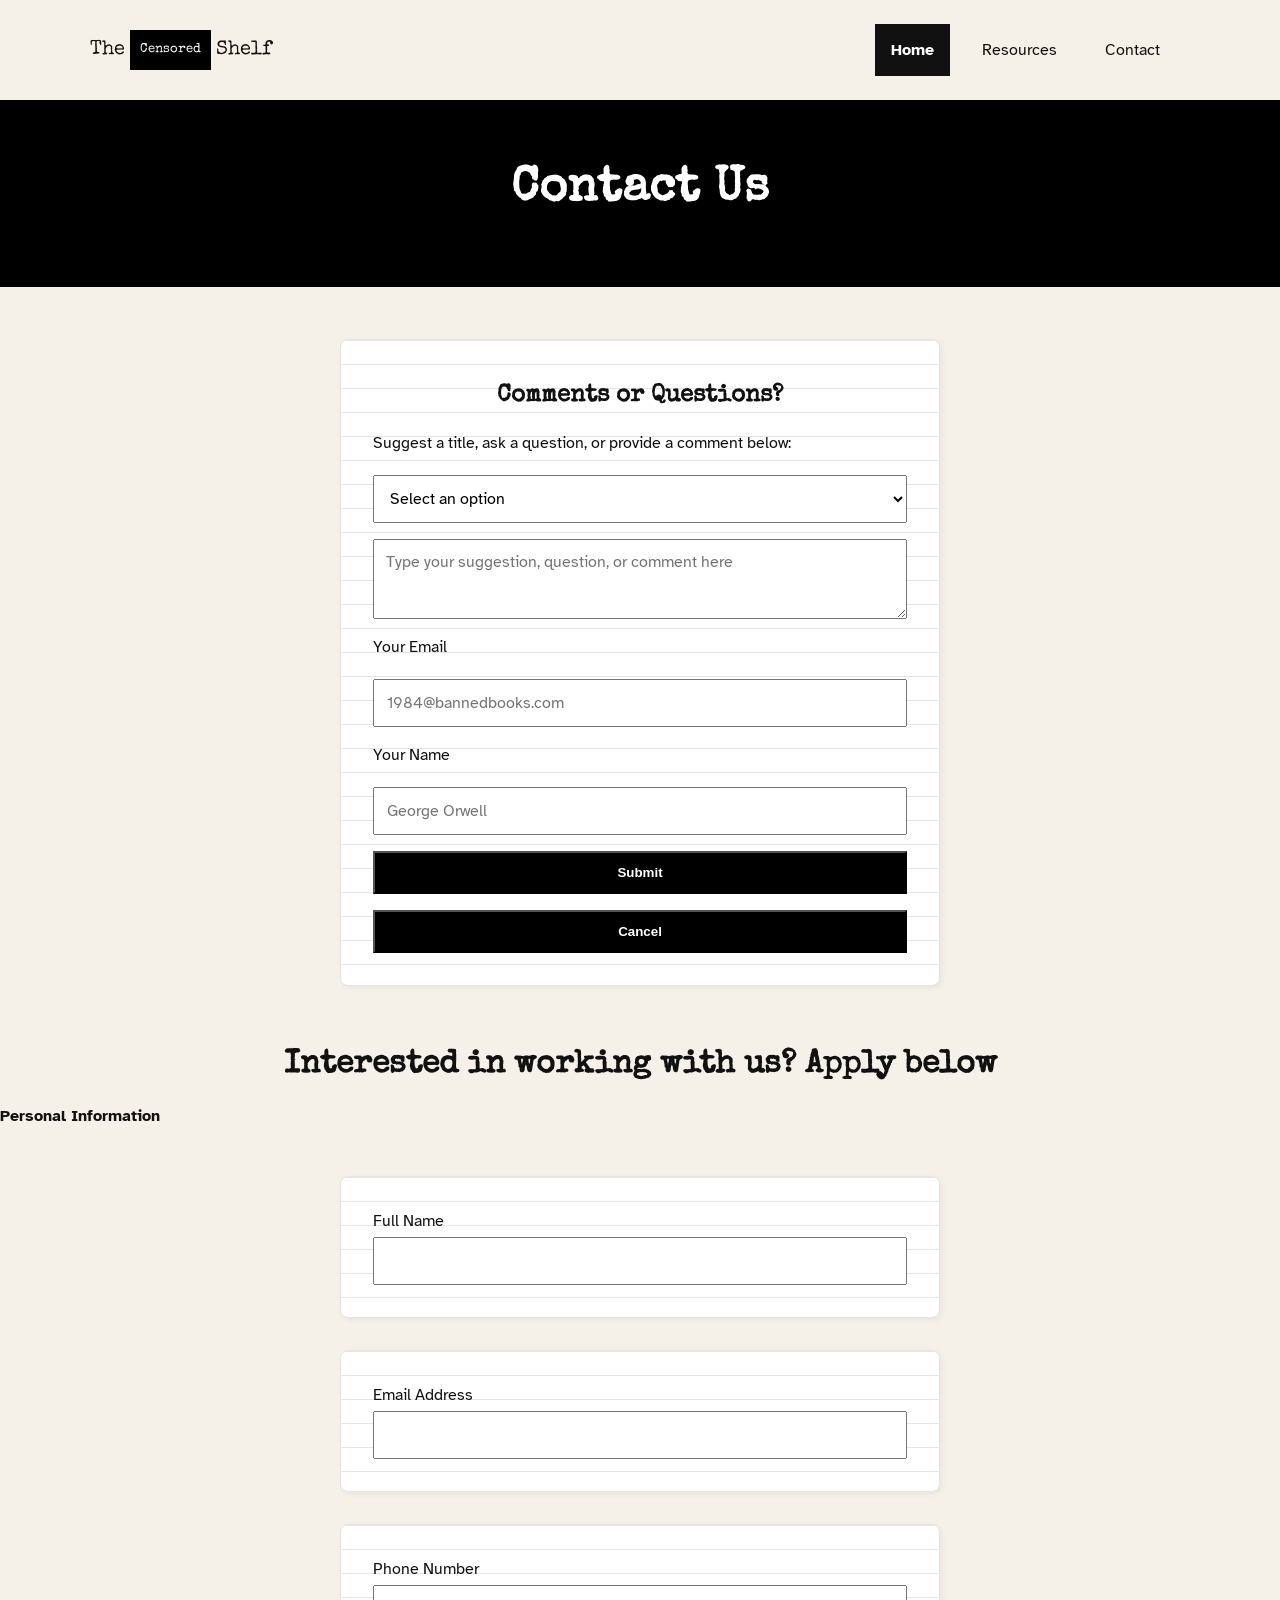
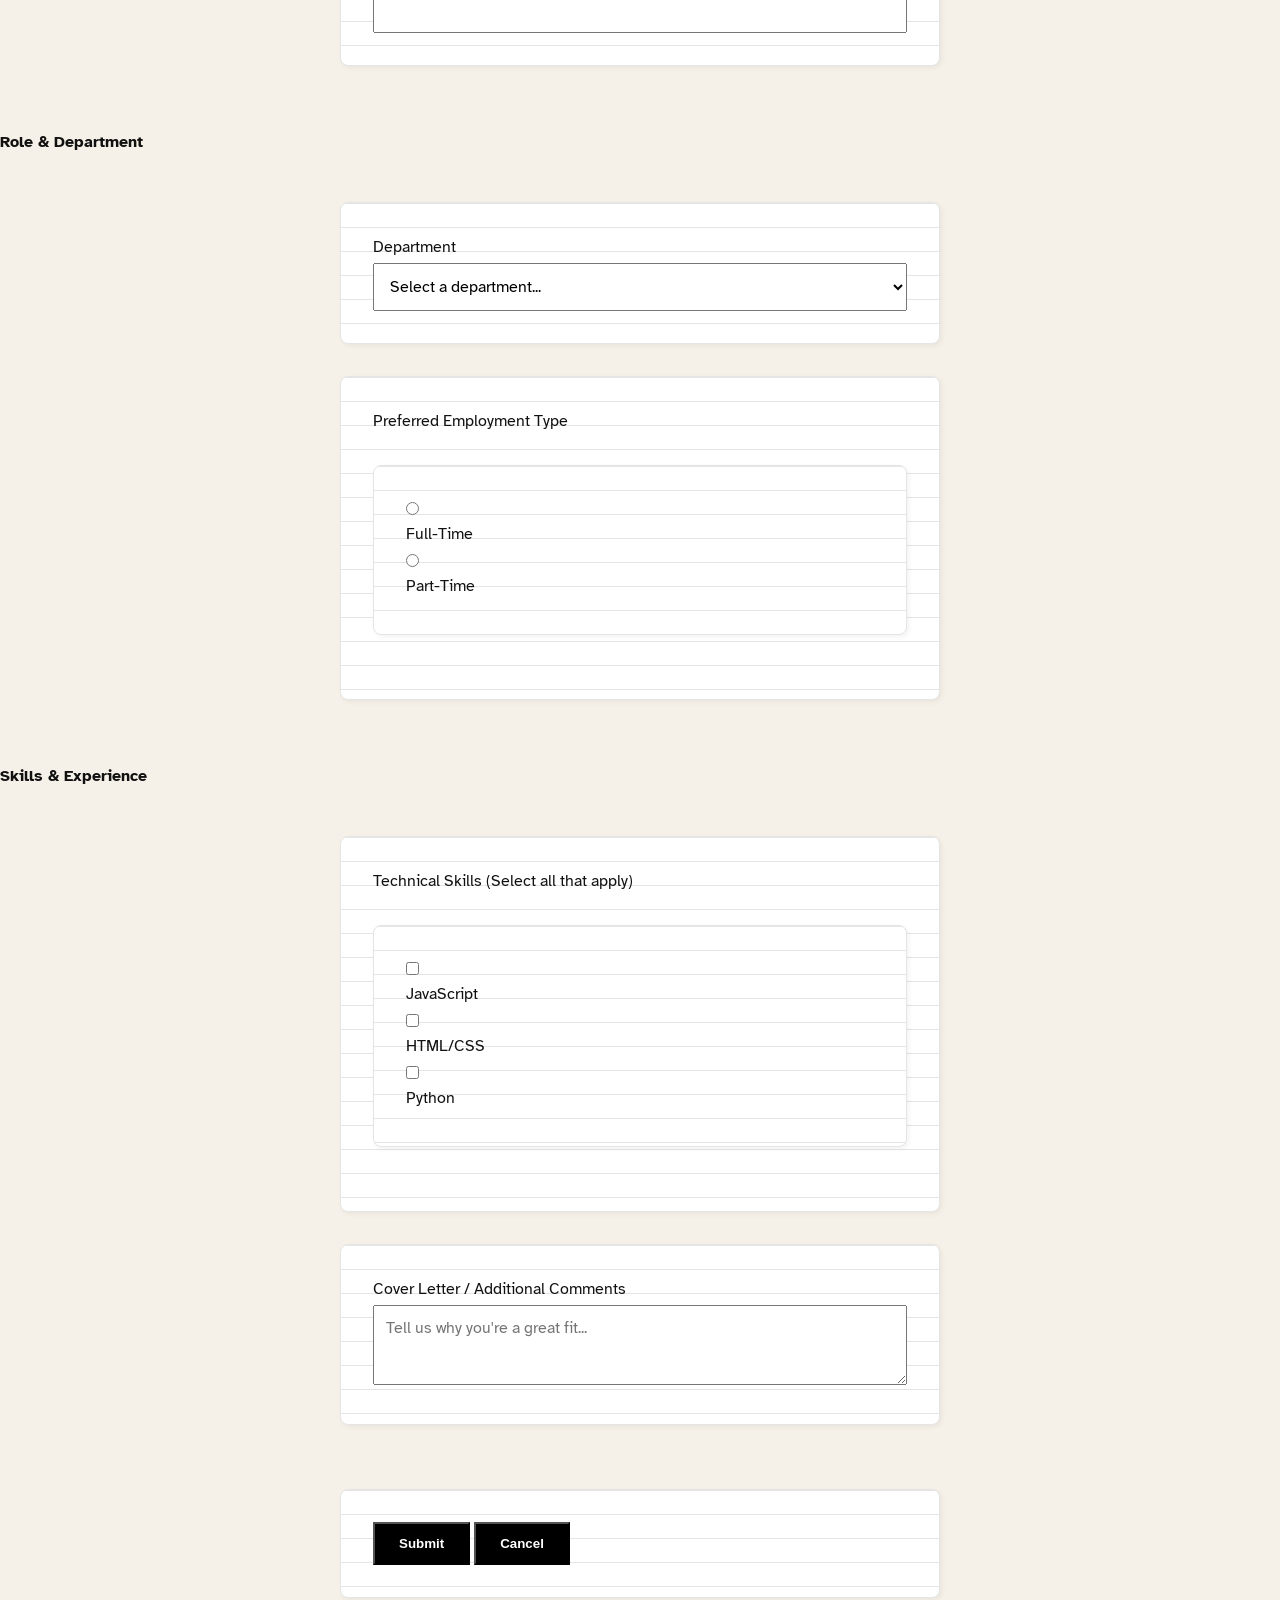
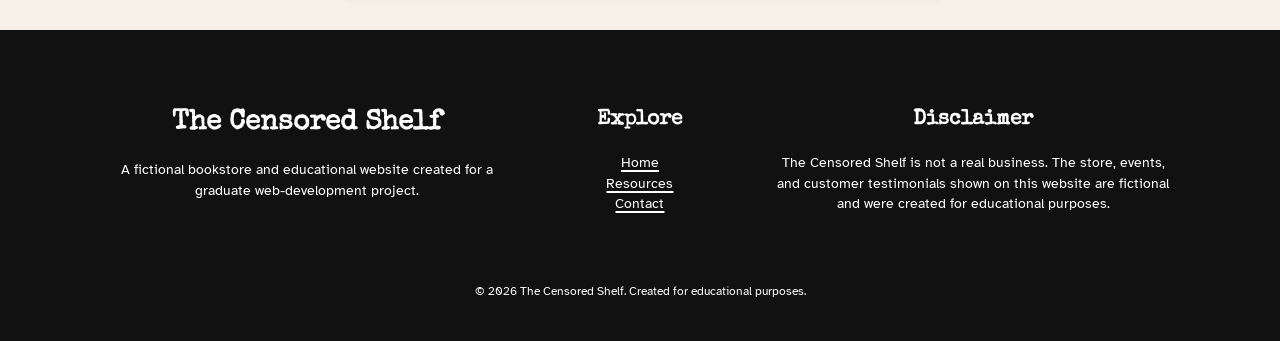
==== contact.html @ c82b88d5 "Wrapped each section in <section> tag, updated "item featured" to "item-featured", updated css to re" ====
<!DOCTYPE html>
<html lang="en">

<head>
    <meta charset="UTF-8">

    <meta name="viewport" content="width=device-width, initial-scale=1.0">

    <meta name="description"
        content="The Censored Shelf is a fictional bookstore and educational resource focused on banned and challenged books.">

    <title>The Censored Shelf | Home</title>

    <link rel="preconnect" href="https://fonts.googleapis.com">
    <link rel="preconnect" href="https://fonts.gstatic.com" crossorigin>
    <link
        href="https://fonts.googleapis.com/css2?family=Atkinson+Hyperlegible:ital,wght@0,400;0,700;1,400;1,700&family=Special+Elite&display=swap"
        rel="stylesheet">

    <link rel="stylesheet" href="css/styles.css">
</head>

<body>
        <!-- Site header -->
    <header class="site-header">
        <div class="header-container">

            <a class="site-logo" href="index.html">
                The <span class="redacted">Censored</span> Shelf
            </a>

            <nav class="main-navigation" aria-label="Main navigation">
                <input type="checkbox" id="checkbox-toggle">
                <label for="checkbox-toggle" class="menu-btn"><span class="sr-only">Open navigation menu</span></label>
                <ul class="navigation-list">
                    <li>
                        <a class="active-page">Home</a>
                    </li>

                    <li>
                        <a href="resource.html">Resources</a>
                    </li>

                    <li>
                        <a href="contact.html">Contact</a>
                    </li>
                </ul>
            </nav>

        </div>
    </header>

    <main>
        <!-- Hero section -->
        <section class="hero-section">
            <div class="hero-content">
                <h1>Contact Us </h1>
            </div>
        </section>
        <!--Recommendation section -->
        
      <section class="recommendation-section" id="recommend-titles">
    <div class="item-featured">
        <h3>Comments or Questions?</h3>

        <form action="submit.html" method="post">

            <label for="submission">
                Suggest a title, ask a question, or provide a comment below:
            </label>

            <select id="submission" name="submission_type" required>
                <option value="" disabled selected>Select an option</option>
                <option value="suggestion">Suggest a book for us to carry</option>
                <option value="comment">Leave a comment</option>
                <option value="question">Ask us a question</option>
            </select>

            <textarea id="message" name="message"
                placeholder="Type your suggestion, question, or comment here"
                rows="5" required></textarea>

            <label for="email">Your Email</label>
            <input type="email" id="email" name="email"
                placeholder="1984@bannedbooks.com" required>

            <label for="first_name">Your Name</label>
            <input type="text" id="first_name" name="first_name"
                placeholder="George Orwell" required>

            <button type="submit" class="black-button">Submit</button>
            <button type="reset" class="black-button">Cancel</button>

        </form>
    </div>
</section>

<!--Job application section-->
    <form action="submit.html" method="post">
  <h2>Interested in working with us? Apply below </h2>
  <!-- SECTION 1: Personal Information -->
  <fieldset>
    <legend>Personal Information</legend>
    <div class="item-featured">
      <label for="full-name">Full Name</label>
      <input type="text" id="full-name" name="user_name" required>
    </div>

    <div class="item-featured">
      <label for="email">Email Address</label>
      <input type="email" id="email" name="user_email" required>
    </div>

    <div class="item-featured">
      <label for="phone">Phone Number</label>
      <input type="tel" id="phone" name="user_phone">
    </div>
  </fieldset>

  <!-- SECTION 2: Role Preferences -->
  <fieldset>
    <legend>Role & Department</legend>
    <div class="item-featured">
      <label for="department">Department</label>
      <select id="department" name="user_dept" required>
        <option value="" disabled selected>Select a department...</option>
        <option value="buying">Book Buying</option>
        <option value="sales">Customer Service </option>
        <option value="web"> Website Development </option>
        <option value="community">Community Outreach </option>
      </select>
    </div>


  
     <div class="form-group">
      <label>Preferred Employment Type</label>
      <div class="radio-group">
        <input type="radio" id="ft" name="job_type" value="full-time">
        <label for="ft">Full-Time</label>
        
        <input type="radio" id="pt" name="job_type" value="part-time">
        <label for="pt">Part-Time</label>
      </div>
    </div>
    </div>
  </fieldset>

  <!-- SECTION 3: Qualifications -->
    <fieldset>
    <legend>Skills & Experience</legend>
    <div class="form-group">
      <label>Technical Skills (Select all that apply)</label>
      <div class="checkbox-group">
        <input type="checkbox" id="js" name="skills" value="javascript">
        <label for="js">JavaScript</label>
        
        <input type="checkbox" id="html" name="skills" value="html">
        <label for="html">HTML/CSS</label>
        
        <input type="checkbox" id="py" name="skills" value="python">
        <label for="py">Python</label>
      </div>
    </div>

    <div class="item-featured">
      <label for="cover_letter">Cover Letter / Additional Comments</label>
      <textarea id="cover_letter" name="user_comments" rows="6" placeholder="Tell us why you're a great fit..."></textarea>
    </div>
  </fieldset>

  <!-- Submission -->
  <div class="item-featured">
    <button type ="submit" class="black-button"> Submit </button>
    <button type ="reset" class="black-button"> Cancel</button>
  </div>
</form>

 </main>
    <!-- Site footer -->
    <footer class="site-footer">
        <div class="footer-container">

            <div class="footer-about">
                <h2>The Censored Shelf</h2>

                <p>
                    A fictional bookstore and educational website created
                    for a graduate web-development project.
                </p>
            </div>


            <nav class="footer-navigation" aria-label="Footer navigation">
                <h3>Explore</h3>

                <ul>
                    <li>
                        <a href="index.html">Home</a>
                    </li>

                    <li>
                        <a href="resource.html">Resources</a>
                    </li>

                    <li>
                        <a href="contact.html">Contact</a>
                    </li>
                </ul>
            </nav>


            <div class="footer-disclaimer">
                <h3>Disclaimer</h3>

                <p>
                    The Censored Shelf is not a real business. The store,
                    events, and customer testimonials shown on this website
                    are fictional and were created for educational purposes.
                </p>
            </div>

        </div>

        <div class="footer-bottom">
            <p>
                &copy; 2026 The Censored Shelf. Created for educational purposes.
            </p>
        </div>
    </footer>


    <!--
        David can add the JavaScript file here after creating it.

        Expected filename:
        js/script.js

        Uncomment the line below once the file exists.
    -->

    <script src="js/script.js"></script>

</body>

</html>
---- css/styles.css ----
* {
    box-sizing: border-box;
    margin: 0;
    padding: 0;
}

:root {
    --background: #F6F1E8;
    --card: #FFFFFF;
    --text: #111111;
    --redaction-black: #000000;
    --censored-gray: #E5E5E5;
    --file-gray: #F0F0F0;
    --archive-tan: #E8DDCF;
    --red-light: #F3D8DD;
    --link: #B00020;
    --link-focus: #F9D65C;
    --link-hover: #7A0016;
    --link-visited: #6D213C;
    --white-text: #FFFFFF;
}

body {
    color: var(--text);
    background-color: var(--background);
    line-height: 1.5;
    font-family: "Atkinson Hyperlegible", Arial, sans-serif;
    font-size: 100%;
}

.header-container,
.hero-content,
.section-container,
.footer-container {
    width: 90%;
    max-width: 1100px;
    margin-right: auto;
    margin-left: auto;
}

.header-container {
    display: flex;
    align-items: center;
    justify-content: space-between;
}

/* Headings, Links, Buttons, Images */

h1,
h2,
h3,
h4,
h5,
h6 {
    font-family: "Special Elite", Georgia, serif;
    text-align: center;
    padding-top: 10px;
    padding-bottom: 20px;
}

h1 {
    font-size: 250%;
    line-height: 1.1;
}

h2 {
    font-size: 200%;
    line-height: 1.15;
}

h3 {
    font-size: 150%;
    line-height: 1.2;
}

h4 {
    font-size: 125%;
    line-height: 1.25;
}

p {
    margin-bottom: 20px;
}

a {
    color: var(--link);
    text-decoration: underline;
    text-decoration-thickness: 2px;
    text-underline-offset: 3px;
}

a:visited {
    color: var(--link-visited);
}

a:hover,
a:focus {
    color: var(--link-hover);
    text-decoration-thickness: 3px;
}

a:focus {
    outline: 3px solid var(--link-focus);
    outline-offset: 3px;
}

a:active {
    color: var(--redaction-black);
}

.primary-button,
.secondary-button,
.black-button {
    display: inline-block;
    padding: 12px 24px;
    text-decoration: none;
    font-weight: 600;
    transition: background-color 0.3s ease, transform 0.2s ease;
}

.primary-button {
    background-color: var(--link);
    color: var(--white-text);
    border: 2px solid var(--link);
    margin-bottom: 10px;
}

.secondary-button {
    background-color: transparent;
    color: var(--white-text);
    border: 2px solid var(--link);
}

.black-button {
    background-color: var(--redaction-black);
    border-color: var(--redaction-black);
    color: var(--white-text);
}

.primary-button:hover,
.primary-button:focus,
.secondary-button:hover,
.secondary-button:focus,
.black-button:hover,
.black-button:focus {
    background-color: var(--link-hover);
    border-color: var(--link-hover);
    color: var(--white-text);
}

/* Redaction Decor */

.redacted {
    background-color: var(--redaction-black);
    color: var(--white-text);
    font-size: 65%;
    padding: 10px;
    margin: 0 5px;
}

/* Header Section (title & navbar) */

.site-header {
    padding: 10px 0;
    border-bottom: 4px solid var(--redaction-black);
}

a.site-logo {
    font-family: "Special Elite", Georgia, serif;
    font-size: 125%;
    text-decoration: none;
    color: var(--text);
    height: auto;
    white-space: nowrap;
    display: flex;
    align-items: center;
    margin-right: 6px;
}

.main-navigation {
    position: static;
    right: 20px;
    top: 50%;
    transform: none;
    background-color: var(--background);
    margin-bottom: 0;
    margin-left: auto;
    padding-top: 0;
    padding-bottom: 0;
}

.main-navigation ul {
    display: none;
    align-items: center;
    width: 100%;
}

.main-navigation li {
    width: 100%;
    text-align: center;
    padding: 0.5rem;
}

.navigation-list {
    width: max-content;
    min-width: 200px;
    position: fixed;
    z-index: 1000;
    left: auto;
    right: 0;
    display: none;
    background-color: var(--background);
}

.navigation-list a {
    text-decoration: none;
    padding: 0.5rem 0.75rem;
}

.navigation-list a:hover,
.navigation-list a:focus {
    background-color: var(--link-focus);
    color: var(--redaction-black);
    text-decoration: underline;
    text-decoration-thickness: 2px;
    text-underline-offset: 4px;
}

.navigation-list a:focus {
    outline: 3px solid var(--link-focus);
    outline-offset: 3px;
}

.active-page {
    background-color: var(--text);
    color: var(--white-text);
    font-weight: 700;
    text-decoration: none;
    pointer-events: none;
    cursor: default;
}

.menu-btn {
    display: flex;
    align-items: center;
    margin-bottom: 0;
    padding: 8px 12px;
    text-align: center;
    color: var(--text);
    width: auto;
    cursor: pointer;
}

.menu-btn::after {
    content: "\2630";
    font-size: 150%;
}

#checkbox-toggle {
    display: none;
}

#checkbox-toggle:checked~.navigation-list {
    display: block;
}

#checkbox-toggle:checked~.menu-btn::after {
    content: "\2716";
}

.sr-only {
    /* Hide the checkbox toggle label, for screen readers only. */
    position: absolute;
    width: 1px;
    height: 1px;
    padding: 0;
    margin: -1px;
    overflow: hidden;
    clip-path: inset(50%);
    white-space: nowrap;
    border: 0;
}

/* Main Content */

section {
    padding-top: 20px;
    padding-bottom: 20px;
}

.section-heading {
    text-align: center;
}

.section-label {
    display: inline-block;
    background-color: var(--redaction-black);
    color: var(--white-text);
    font-size: 87.5%;
    font-weight: 700;
    text-align: center;
    letter-spacing: 0.08em;
    padding: 0.25rem 0.5rem;
    margin-bottom: 16px;
    margin-top: 20px;

}

.hero-section {
    background-color: var(--redaction-black);
    color: var(--white-text);
    text-align: center;
    padding: 50px 0;
}

.hero-label {
    font-size: 110%;
    font-weight: 700;
    padding-bottom: 20px;
}

.hero-section h1 {
    font-size: 300%;
}

.hero-tagline {
    font-style: italic;
    padding-top: 20px;
    padding-bottom: 10px;
}

.about-section {
    display: flex;
    gap: 40px;
    align-items: flex-start;
}

.about-callout {
    background-color: var(--red-light);
    padding: 20px;
    margin-top: 20px;
}

.small-print {
    font-style: italic;
    font-size: 86%;
}

.book-grid,
.event-grid,
.testimonial-grid,
.resource-grid {
    display: grid;
    grid-template-columns: 1fr;
    grid-template-rows: auto;
    gap: 20px;
    margin-bottom: 20px;
}

.books-section {
    background-color: var(--card);
    text-align: center;
}

.book-card {
    display: flex;
    flex-direction: column;
    border: 1px solid var(--redaction-black);
    overflow: hidden;
    box-shadow: 4px 4px 0px rgba(0, 0, 0, 0.1);
    height: 100%;
}

.book-image {
    width: 100%;
    height: auto;
    aspect-ratio: 2 / 3;
    object-fit: contain;
    background-color: var(--background);
    border-bottom: 1px solid var(--redaction-black);
}

.book-card h3 {
    font-size: 1.25rem;
    margin: 1rem 1rem 0.5rem;
    line-height: 1.2;
}

.book-card h4 {
    font-size: 1rem;
    margin: 0 1rem 1rem;
    font-weight: 400;
}

.book-card p {
    margin: 0 1rem 1rem;
    font-size: 0.95rem;
    flex-grow: 1;
}

.book-loading {
    grid-column: 1 / -1;
    padding: 2rem;
}

.section-link {
    font-weight: 700;
}

.events-section {
    background-color: var(--archive-tan);
    border-top: 10px solid var(--redaction-black);
}

.event-card {
    position: relative;
    display: flex;
    flex-direction: column;
    background-color: var(--card);
    border: 1px solid var(--text);
    padding: 5px 15px 15px;
    margin: 15px;
    box-shadow: 4px 4px 0px rgba(0, 0, 0, 0.1);
}

.event-card:nth-child(1) {
    transform: rotate(-1.2deg);
}

.event-card:nth-child(2) {
    transform: rotate(1.5deg);
}

.event-card:nth-child(3) {
    transform: rotate(-0.8deg);
}

.event-card .event-date {
    position: absolute;
    top: -5px;
    left: -5px;
    display: flex;
    flex-direction: column;
    background-color: var(--link-focus);
    font-family: "Special Elite", Georgia, serif;
    padding: 10px;
    box-shadow: 2px 2px 0px rgba(0, 0, 0, 0.2);
    transform: rotate(1.5deg);
    z-index: 2;
}

.event-details {
    padding-top: 75px;
}

.event-type,
.event-time {
    text-align: center;
}

.fictional-event-note {
    font-size: 86%;
    font-style: italic;
    text-align: center;
}

.testimonials-section {
    background-color: var(--file-gray);
    border-top: 10px solid var(--text);
}

.testimonial-card,
.resource-card {
    background-color: var(--card);
    border: 1px solid var(--censored-gray);
    padding: 2rem;
    position: relative;
    box-shadow: rgba(0, 0, 0, 0.05) 2px 2px 5px;
    margin: 1.5rem;
    background-image: linear-gradient(var(--censored-gray) 1px, transparent 1px);
    background-size: 100% 1.5rem;
    line-height: 1.5rem;
}

.testimonial-quote {
    font-family: "Special Elite", Georgia, serif;
    color: var(--text);
    font-size: 1.1rem;
    margin-bottom: 1rem;
    font-style: italic;
    border-left: 6px solid var(--redaction-black);
    padding-left: 1rem;

}

.testimonial-name {
    text-align: right;
    font-size: 0.9rem;
    color: var(--link);
    font-weight: bold;
    letter-spacing: 1px;
}

.resource-blurb {
    margin-top: 20px;
}

.contact-banner {
    background-color: var(--link);
    color: var(--white-text);
}

.contact-banner-content {
    text-align: center;
}



/* Form */

.item-featured, .form-group, .radio-group, .checkbox-group {
    max-width: 600px;
    margin: 2rem auto;
    padding: 2rem;
    border-radius: 8px;
    background-color: var(--card);
    border: 1px solid var(--censored-gray);
    padding: 2rem;
    position: relative;
    box-shadow: rgba(0, 0, 0, 0.05) 2px 2px 5px;
    background-image: linear-gradient(var(--censored-gray) 1px, transparent 1px);
    background-size: 100% 1.5rem;
    line-height: 1.5rem;
}

.item-featured form{
    display: flex;
    flex-direction: column;
    gap: 1rem;
    
}

label {
    display: block;
    margin-bottom: .25em;
}

.item-featured input,
select,
textarea {
    width: 100%;
    font-family: inherit;
    font-size: inherit;
    padding: 0.75em;
    
}

textarea {
    font-family: inherit;
    font-size: inherit;
    height: 5em;
}

fieldset {
    border: none;
    padding: 0;
    margin: 0 0 2rem 0;
}

form-group {
      max-width: 600px;
    margin: 2rem auto;
    padding: 2rem;
    border-radius: 8px;
    background-color: var(--card);
    border: 1px solid var(--censored-gray);
    padding: 2rem;
    position: relative;
    box-shadow: rgba(0, 0, 0, 0.05) 2px 2px 5px;
    background-image: linear-gradient(var(--censored-gray) 1px, transparent 1px);
    background-size: 100% 1.5rem;
    line-height: 1.5rem;
}

legend {
    font-weight: bold;
    margin-bottom: 1rem;
}

/* Footer Section */

footer {
    background-color: var(--text);
    color: var(--white-text);
    padding: 20px;
    text-align: center;
    font-size: 86%;
}

.footer-container {
    display: grid;
    grid-template-columns: 1fr;
    text-align: center;
    gap: 2rem;
    padding: 3rem 1rem;
}

.footer-navigation ul {
    list-style: none;
}

.footer-navigation a {
    color: var(--white-text);
}

.footer-navigation a:hover,
.footer-navigation a:focus {
    color: var(--link);
}

.footer-bottom {
    font-size: 86%;
}

/* Transform for screens bigger than 768px */

@media only screen and (min-width: 768px) {
    .book-grid {
        display: grid;
        grid-template-columns: repeat(2, 1fr);
        grid-template-rows: auto;
    }
}

/* Transform for screens bigger than 1024px */

@media only screen and (min-width: 1024px) {
    .menu-btn {
        display: none;
    }

    .main-navigation {
        width: auto;
        flex: 1 1 0%;
        display: flex;
        justify-content: flex-end;
        padding: 6px;
        margin-bottom: 0;
        background-color: var(--background);
    }

    .main-navigation ul {
        display: flex;
        justify-content: space-between;
        flex-direction: row;
        justify-content: center;
        align-items: center;
        list-style: none;
        padding: 0;
        margin: 0;
        width: auto;
        flex-wrap: nowrap;
        position: static;
    }

    .main-navigation li {
        width: auto;
    }

    .main-navigation a {
        display: block;
        padding: 14px 16px;
        text-decoration: none;
        white-space: nowrap;
        color: var(--text);
    }

    .main-navigation a.active-page {
        color: var(--white-text);
    }

    .navigation-list {
        background-color: var(--background);
    }

    .about-content {
        display: flex;
        gap: 30px;
        align-items: flex-start;
    }

    .about-text {
        flex: 1 1 0%;
        width: auto;
    }

    .about-callout {
        flex: 0 0 300px;
        width: auto;
    }

    .book-grid {
        display: grid;
        grid-template-columns: repeat(3, 1fr);
        grid-template-rows: auto;
    }

    .event-grid,
    .testimonial-grid,
    .resource-grid {
        display: grid;
        grid-template-columns: repeat(3, 1fr);
        grid-template-rows: auto;
        gap: 20px;
        margin-bottom: 20px;
    }

    .footer-container {
        grid-template-columns: 2fr 1fr 2fr;
    }
}
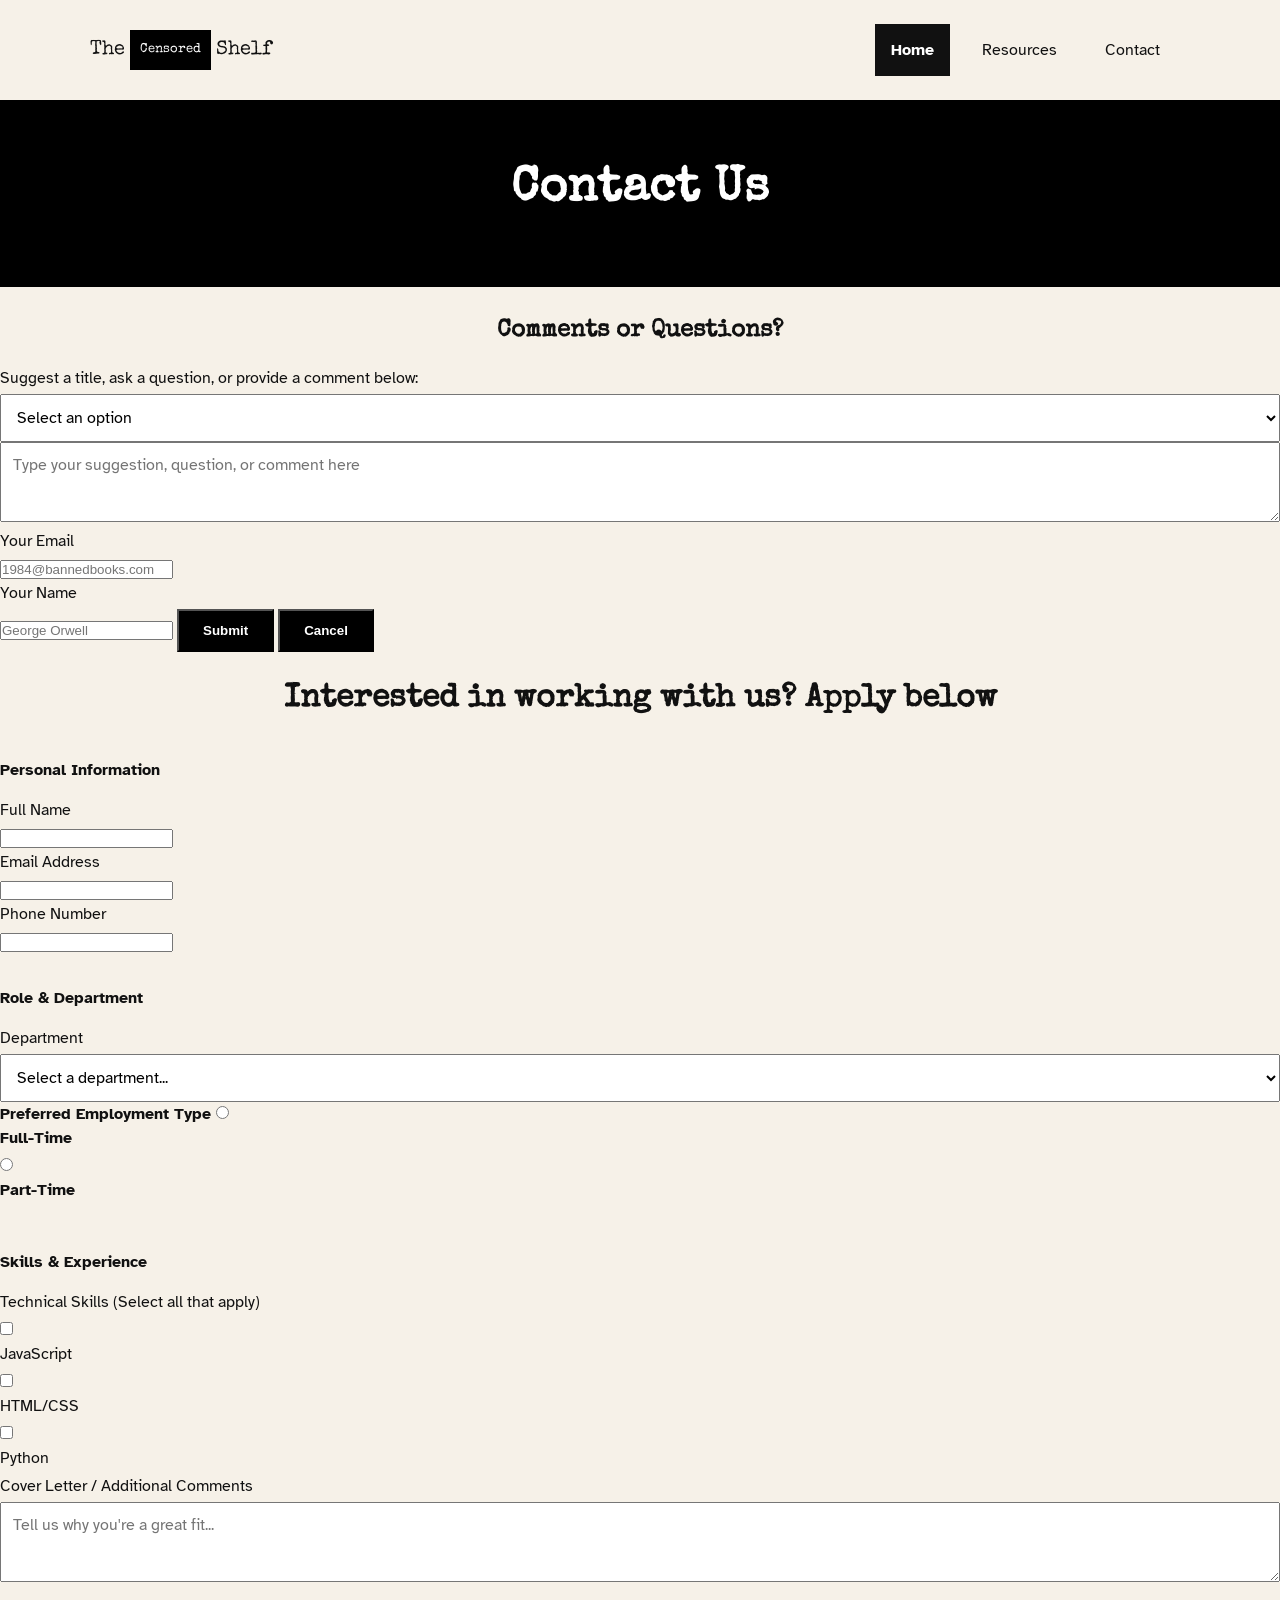
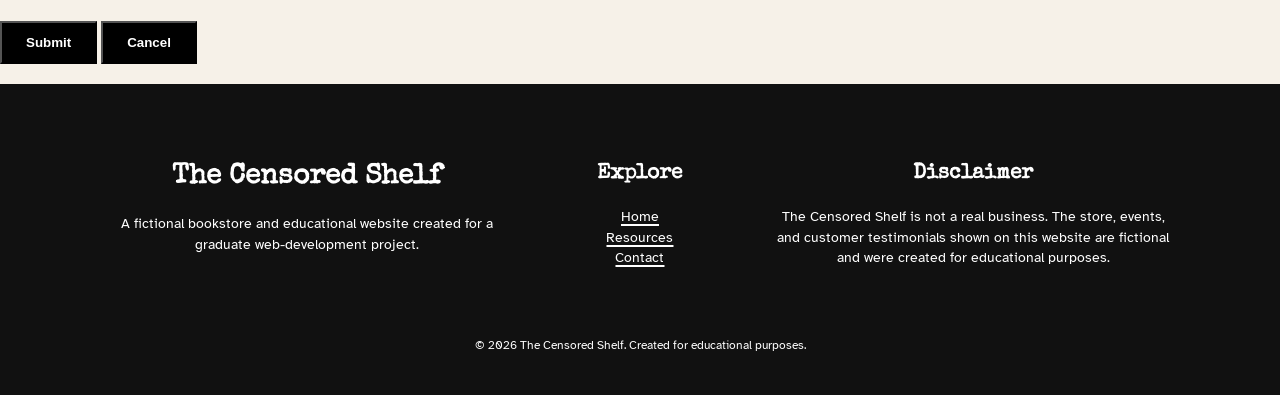
==== commit 5045808a: "wrapped job application section in <section>" ====
--- a/contact.html
+++ b/contact.html
@@ -98,29 +98,26 @@
 <!--Job application section-->
     <form action="submit.html" method="post">
   <h2>Interested in working with us? Apply below </h2>
+  <section class="job-application" id="application">
+    <div class="item-featured">
   <!-- SECTION 1: Personal Information -->
   <fieldset>
     <legend>Personal Information</legend>
-    <div class="item-featured">
       <label for="full-name">Full Name</label>
       <input type="text" id="full-name" name="user_name" required>
-    </div>
-
-    <div class="item-featured">
+ 
       <label for="email">Email Address</label>
       <input type="email" id="email" name="user_email" required>
-    </div>
-
-    <div class="item-featured">
+  
+
       <label for="phone">Phone Number</label>
       <input type="tel" id="phone" name="user_phone">
-    </div>
+
   </fieldset>
 
   <!-- SECTION 2: Role Preferences -->
   <fieldset>
     <legend>Role & Department</legend>
-    <div class="item-featured">
       <label for="department">Department</label>
       <select id="department" name="user_dept" required>
         <option value="" disabled selected>Select a department...</option>
@@ -129,29 +126,23 @@
         <option value="web"> Website Development </option>
         <option value="community">Community Outreach </option>
       </select>
-    </div>
+    
 
 
   
-     <div class="form-group">
-      <label>Preferred Employment Type</label>
-      <div class="radio-group">
+      <legend>Preferred Employment Type</lengend>
         <input type="radio" id="ft" name="job_type" value="full-time">
         <label for="ft">Full-Time</label>
         
         <input type="radio" id="pt" name="job_type" value="part-time">
         <label for="pt">Part-Time</label>
-      </div>
-    </div>
-    </div>
+
   </fieldset>
 
   <!-- SECTION 3: Qualifications -->
     <fieldset>
     <legend>Skills & Experience</legend>
-    <div class="form-group">
       <label>Technical Skills (Select all that apply)</label>
-      <div class="checkbox-group">
         <input type="checkbox" id="js" name="skills" value="javascript">
         <label for="js">JavaScript</label>
         
@@ -160,21 +151,17 @@
         
         <input type="checkbox" id="py" name="skills" value="python">
         <label for="py">Python</label>
-      </div>
-    </div>
-
-    <div class="item-featured">
+    
+
       <label for="cover_letter">Cover Letter / Additional Comments</label>
       <textarea id="cover_letter" name="user_comments" rows="6" placeholder="Tell us why you're a great fit..."></textarea>
-    </div>
   </fieldset>
 
   <!-- Submission -->
-  <div class="item-featured">
     <button type ="submit" class="black-button"> Submit </button>
     <button type ="reset" class="black-button"> Cancel</button>
-  </div>
 </form>
+</section>
 
  </main>
     <!-- Site footer -->
--- a/css/styles.css
+++ b/css/styles.css
@@ -148,6 +148,12 @@
     color: var(--white-text);
 }
 
+.primary-button:visited,
+.secondary-button:visited,
+.black-button:visited {
+    color: var(--white-text);
+}
+
 /* Redaction Decor */
 
 .redacted {
@@ -505,6 +511,11 @@
     margin-top: 20px;
 }
 
+.resource-feature {
+    background-color: var(--red-light);
+    padding: 20px;
+}
+
 .contact-banner {
     background-color: var(--link);
     color: var(--white-text);
@@ -518,7 +529,7 @@
 
 /* Form */
 
-.item-featured, .form-group, .radio-group, .checkbox-group {
+.item.featured {
     max-width: 600px;
     margin: 2rem auto;
     padding: 2rem;
@@ -533,11 +544,11 @@
     line-height: 1.5rem;
 }
 
-.item-featured form{
+.item.featured form {
     display: flex;
     flex-direction: column;
     gap: 1rem;
-    
+
 }
 
 label {
@@ -545,14 +556,14 @@
     margin-bottom: .25em;
 }
 
-.item-featured input,
+.item.featured input,
 select,
 textarea {
     width: 100%;
     font-family: inherit;
     font-size: inherit;
     padding: 0.75em;
-    
+
 }
 
 textarea {
@@ -568,7 +579,7 @@
 }
 
 form-group {
-      max-width: 600px;
+    max-width: 600px;
     margin: 2rem auto;
     padding: 2rem;
     border-radius: 8px;
@@ -625,16 +636,7 @@
 /* Transform for screens bigger than 768px */
 
 @media only screen and (min-width: 768px) {
-    .book-grid {
-        display: grid;
-        grid-template-columns: repeat(2, 1fr);
-        grid-template-rows: auto;
-    }
-}
-
-/* Transform for screens bigger than 1024px */
-
-@media only screen and (min-width: 1024px) {
+
     .menu-btn {
         display: none;
     }
@@ -701,12 +703,10 @@
 
     .book-grid {
         display: grid;
-        grid-template-columns: repeat(3, 1fr);
+        grid-template-columns: repeat(2, 1fr);
         grid-template-rows: auto;
     }
 
-    .event-grid,
-    .testimonial-grid,
     .resource-grid {
         display: grid;
         grid-template-columns: repeat(3, 1fr);
@@ -718,4 +718,24 @@
     .footer-container {
         grid-template-columns: 2fr 1fr 2fr;
     }
+}
+
+/* Transform for screens bigger than 1024px */
+
+@media only screen and (min-width: 1024px) {
+
+    .book-grid {
+        display: grid;
+        grid-template-columns: repeat(3, 1fr);
+        grid-template-rows: auto;
+    }
+
+    .event-grid,
+    .testimonial-grid {
+        display: grid;
+        grid-template-columns: repeat(3, 1fr);
+        grid-template-rows: auto;
+        gap: 20px;
+        margin-bottom: 20px;
+    }
 }
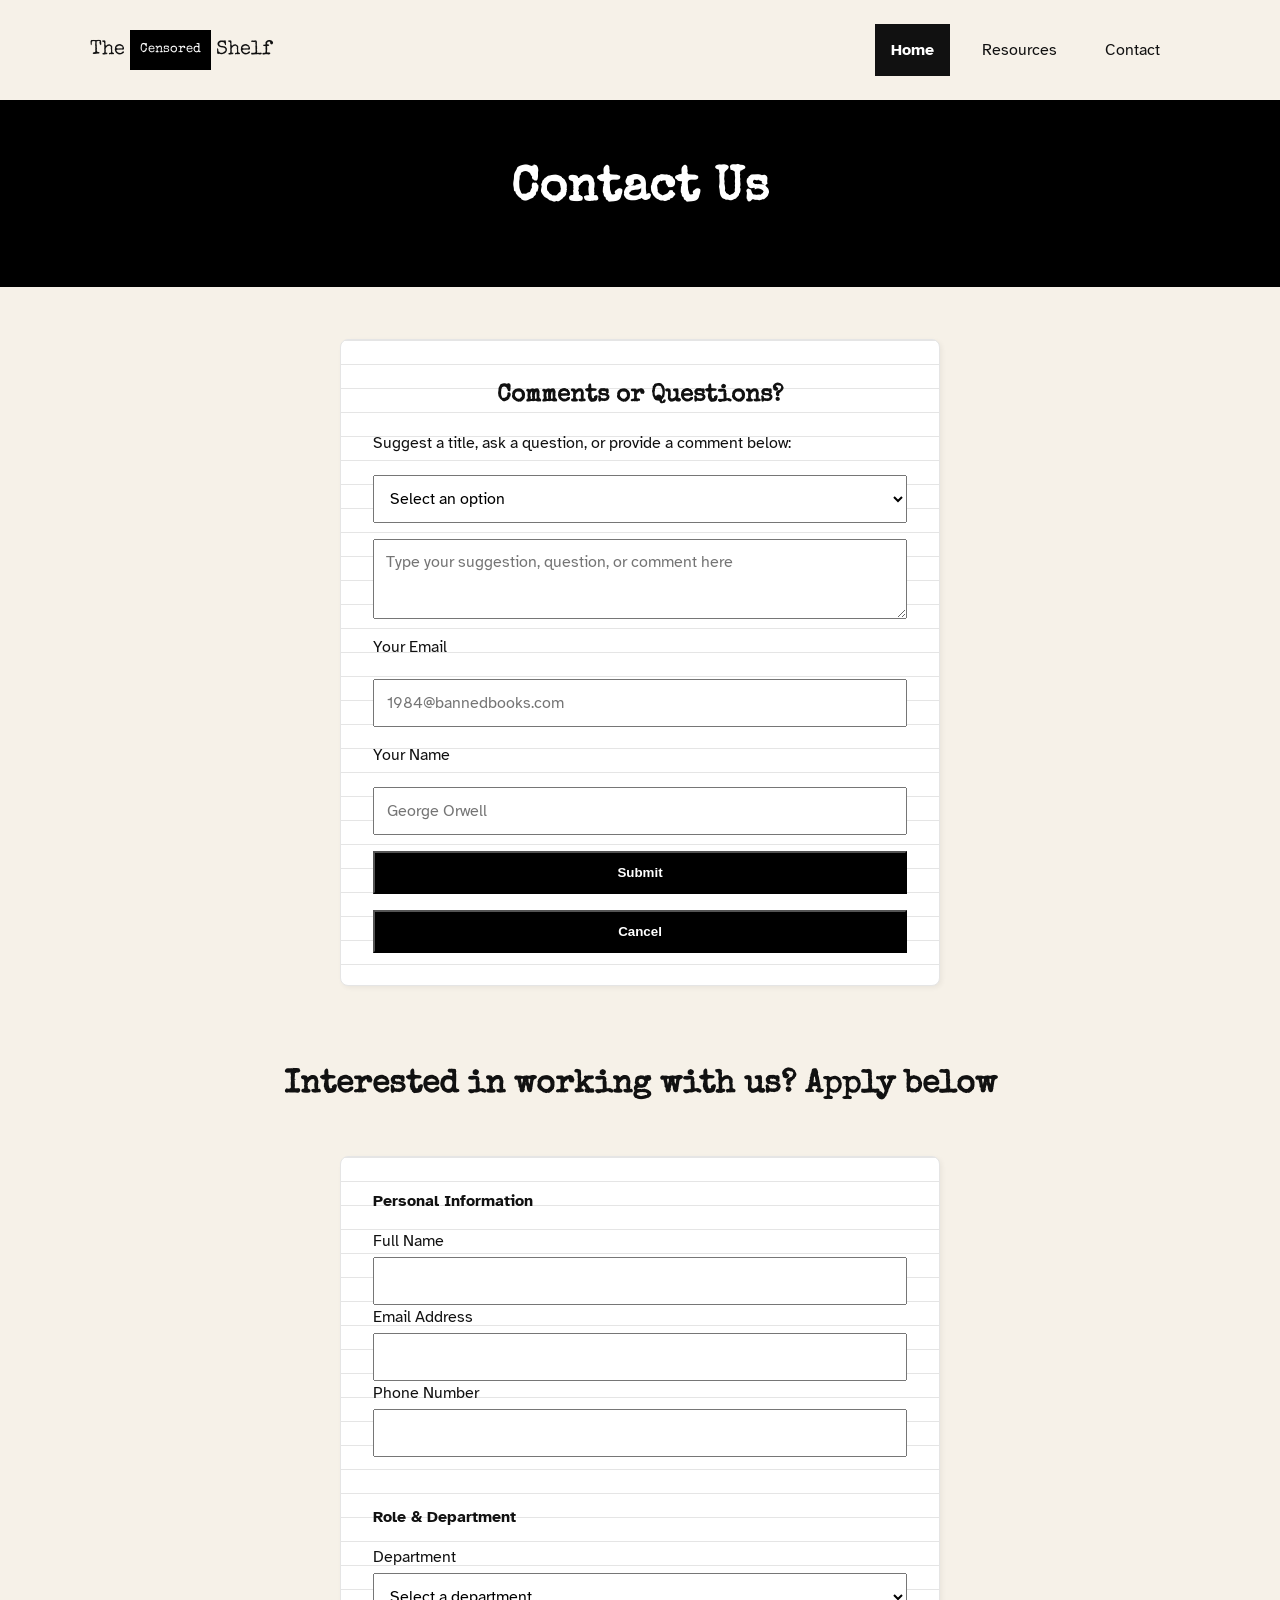
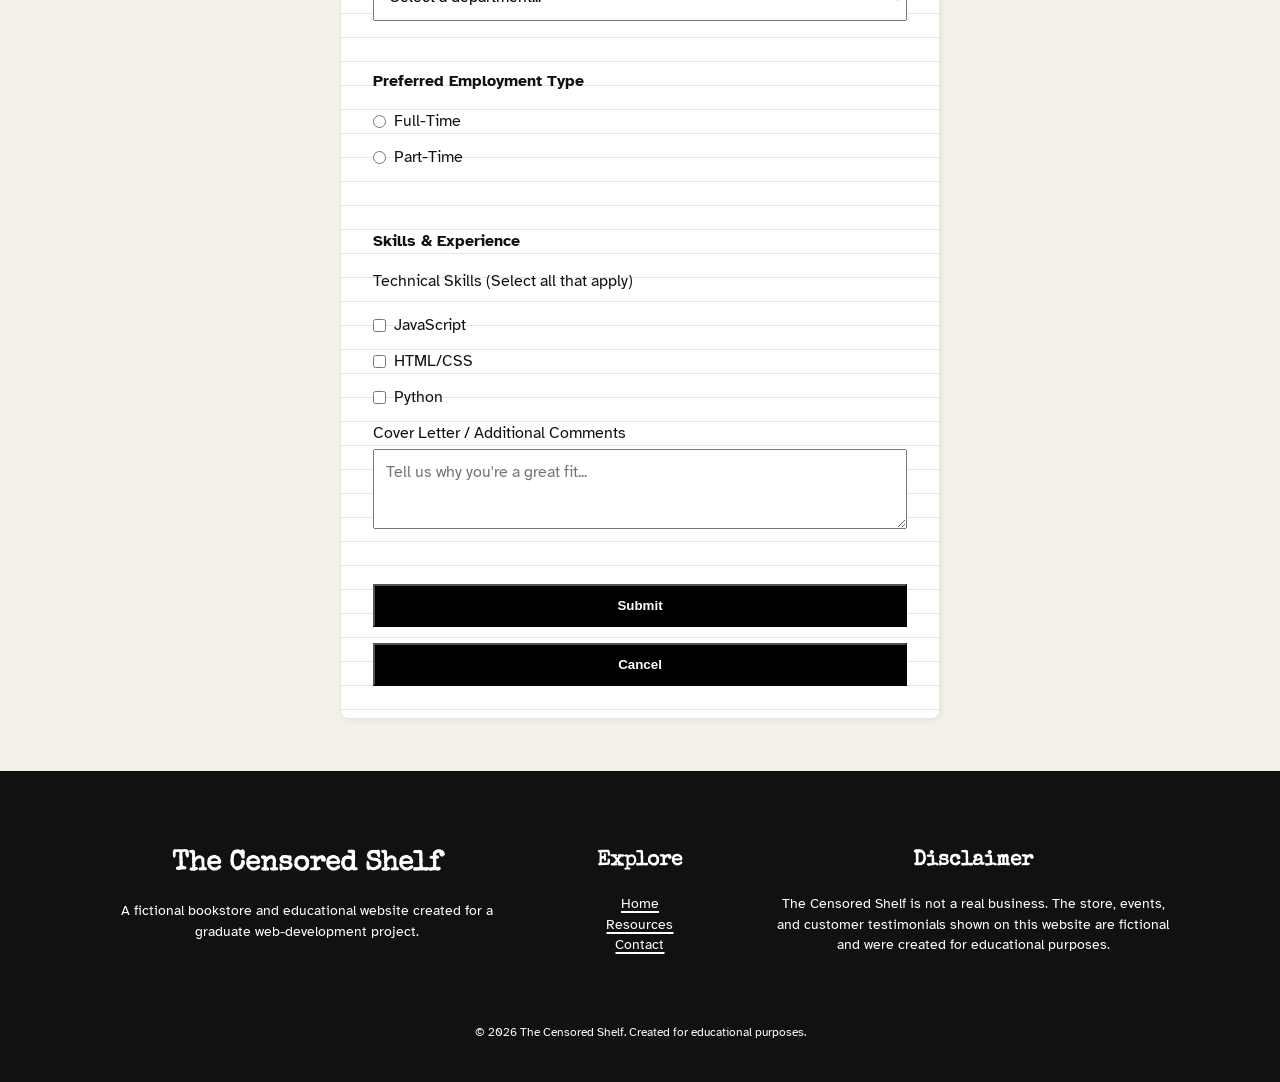
==== commit 64aa5115: "Updated HTML coding, updated CSS to align checkboxes and radio buttons with text." ====
--- a/contact.html
+++ b/contact.html
@@ -96,18 +96,19 @@
 </section>
 
 <!--Job application section-->
-    <form action="submit.html" method="post">
-  <h2>Interested in working with us? Apply below </h2>
   <section class="job-application" id="application">
+
+    <h2>Interested in working with us? Apply below </h2>
     <div class="item-featured">
+            <form action="submit.html" method="post">
   <!-- SECTION 1: Personal Information -->
   <fieldset>
     <legend>Personal Information</legend>
       <label for="full-name">Full Name</label>
       <input type="text" id="full-name" name="user_name" required>
  
-      <label for="email">Email Address</label>
-      <input type="email" id="email" name="user_email" required>
+      <label for="job-email">Email Address</label>
+      <input type="email" id="job-email" name="user_email" required>
   
 
       <label for="phone">Phone Number</label>
@@ -126,32 +127,38 @@
         <option value="web"> Website Development </option>
         <option value="community">Community Outreach </option>
       </select>
-    
-
-
-  
-      <legend>Preferred Employment Type</lengend>
-        <input type="radio" id="ft" name="job_type" value="full-time">
-        <label for="ft">Full-Time</label>
-        
-        <input type="radio" id="pt" name="job_type" value="part-time">
-        <label for="pt">Part-Time</label>
-
+    </fieldset>
+
+
+    <fieldset>
+      <legend>Preferred Employment Type</legend>
+        <div class="radio-option">
+            <input type="radio" id="ft" name="job_type" value="full-time">
+            <label for="ft">Full-Time</label>
+        </div>
+        <div class="radio-option">
+            <input type="radio" id="pt" name="job_type" value="part-time">
+            <label for="pt">Part-Time</label>
+        </div>
   </fieldset>
 
   <!-- SECTION 3: Qualifications -->
     <fieldset>
     <legend>Skills & Experience</legend>
-      <label>Technical Skills (Select all that apply)</label>
-        <input type="checkbox" id="js" name="skills" value="javascript">
-        <label for="js">JavaScript</label>
-        
-        <input type="checkbox" id="html" name="skills" value="html">
-        <label for="html">HTML/CSS</label>
-        
-        <input type="checkbox" id="py" name="skills" value="python">
-        <label for="py">Python</label>
-    
+      <p>Technical Skills (Select all that apply)</p>
+        <div class="checkbox-option">
+            <input type="checkbox" id="js" name="skills" value="javascript">
+            <label for="js">JavaScript</label>
+        </div>
+        <div class="checkbox-option">
+            <input type="checkbox" id="html" name="skills" value="html">
+            <label for="html">HTML/CSS</label>
+        </div>
+        <div class="checkbox-option">
+            <input type="checkbox" id="py" name="skills" value="python">
+            <label for="py">Python</label>
+        </div>
+         
 
       <label for="cover_letter">Cover Letter / Additional Comments</label>
       <textarea id="cover_letter" name="user_comments" rows="6" placeholder="Tell us why you're a great fit..."></textarea>
--- a/css/styles.css
+++ b/css/styles.css
@@ -148,12 +148,6 @@
     color: var(--white-text);
 }
 
-.primary-button:visited,
-.secondary-button:visited,
-.black-button:visited {
-    color: var(--white-text);
-}
-
 /* Redaction Decor */
 
 .redacted {
@@ -511,11 +505,6 @@
     margin-top: 20px;
 }
 
-.resource-feature {
-    background-color: var(--red-light);
-    padding: 20px;
-}
-
 .contact-banner {
     background-color: var(--link);
     color: var(--white-text);
@@ -529,7 +518,7 @@
 
 /* Form */
 
-.item.featured {
+.item-featured, .form-group, .radio-group, .checkbox-group {
     max-width: 600px;
     margin: 2rem auto;
     padding: 2rem;
@@ -544,11 +533,11 @@
     line-height: 1.5rem;
 }
 
-.item.featured form {
+.item-featured form{
     display: flex;
     flex-direction: column;
     gap: 1rem;
-
+    
 }
 
 label {
@@ -556,14 +545,14 @@
     margin-bottom: .25em;
 }
 
-.item.featured input,
+.item-featured input,
 select,
 textarea {
     width: 100%;
     font-family: inherit;
     font-size: inherit;
     padding: 0.75em;
-
+    
 }
 
 textarea {
@@ -579,7 +568,7 @@
 }
 
 form-group {
-    max-width: 600px;
+      max-width: 600px;
     margin: 2rem auto;
     padding: 2rem;
     border-radius: 8px;
@@ -598,6 +587,28 @@
     margin-bottom: 1rem;
 }
 
+
+.radio-option,
+.checkbox-option {
+    display: flex;
+    align-items: center;
+    gap: 0.5rem;
+    margin-bottom: 0.75rem;
+}
+
+.radio-option input,
+.checkbox-option input {
+    width: auto !important;
+    flex: none;
+    margin: 0;
+}
+
+.radio-option label,
+.checkbox-option label {
+    display: inline !important;
+    margin: 0;
+}
+
 /* Footer Section */
 
 footer {
@@ -636,7 +647,16 @@
 /* Transform for screens bigger than 768px */
 
 @media only screen and (min-width: 768px) {
-
+    .book-grid {
+        display: grid;
+        grid-template-columns: repeat(2, 1fr);
+        grid-template-rows: auto;
+    }
+}
+
+/* Transform for screens bigger than 1024px */
+
+@media only screen and (min-width: 1024px) {
     .menu-btn {
         display: none;
     }
@@ -703,10 +723,12 @@
 
     .book-grid {
         display: grid;
-        grid-template-columns: repeat(2, 1fr);
+        grid-template-columns: repeat(3, 1fr);
         grid-template-rows: auto;
     }
 
+    .event-grid,
+    .testimonial-grid,
     .resource-grid {
         display: grid;
         grid-template-columns: repeat(3, 1fr);
@@ -718,24 +740,4 @@
     .footer-container {
         grid-template-columns: 2fr 1fr 2fr;
     }
-}
-
-/* Transform for screens bigger than 1024px */
-
-@media only screen and (min-width: 1024px) {
-
-    .book-grid {
-        display: grid;
-        grid-template-columns: repeat(3, 1fr);
-        grid-template-rows: auto;
-    }
-
-    .event-grid,
-    .testimonial-grid {
-        display: grid;
-        grid-template-columns: repeat(3, 1fr);
-        grid-template-rows: auto;
-        gap: 20px;
-        margin-bottom: 20px;
-    }
 }
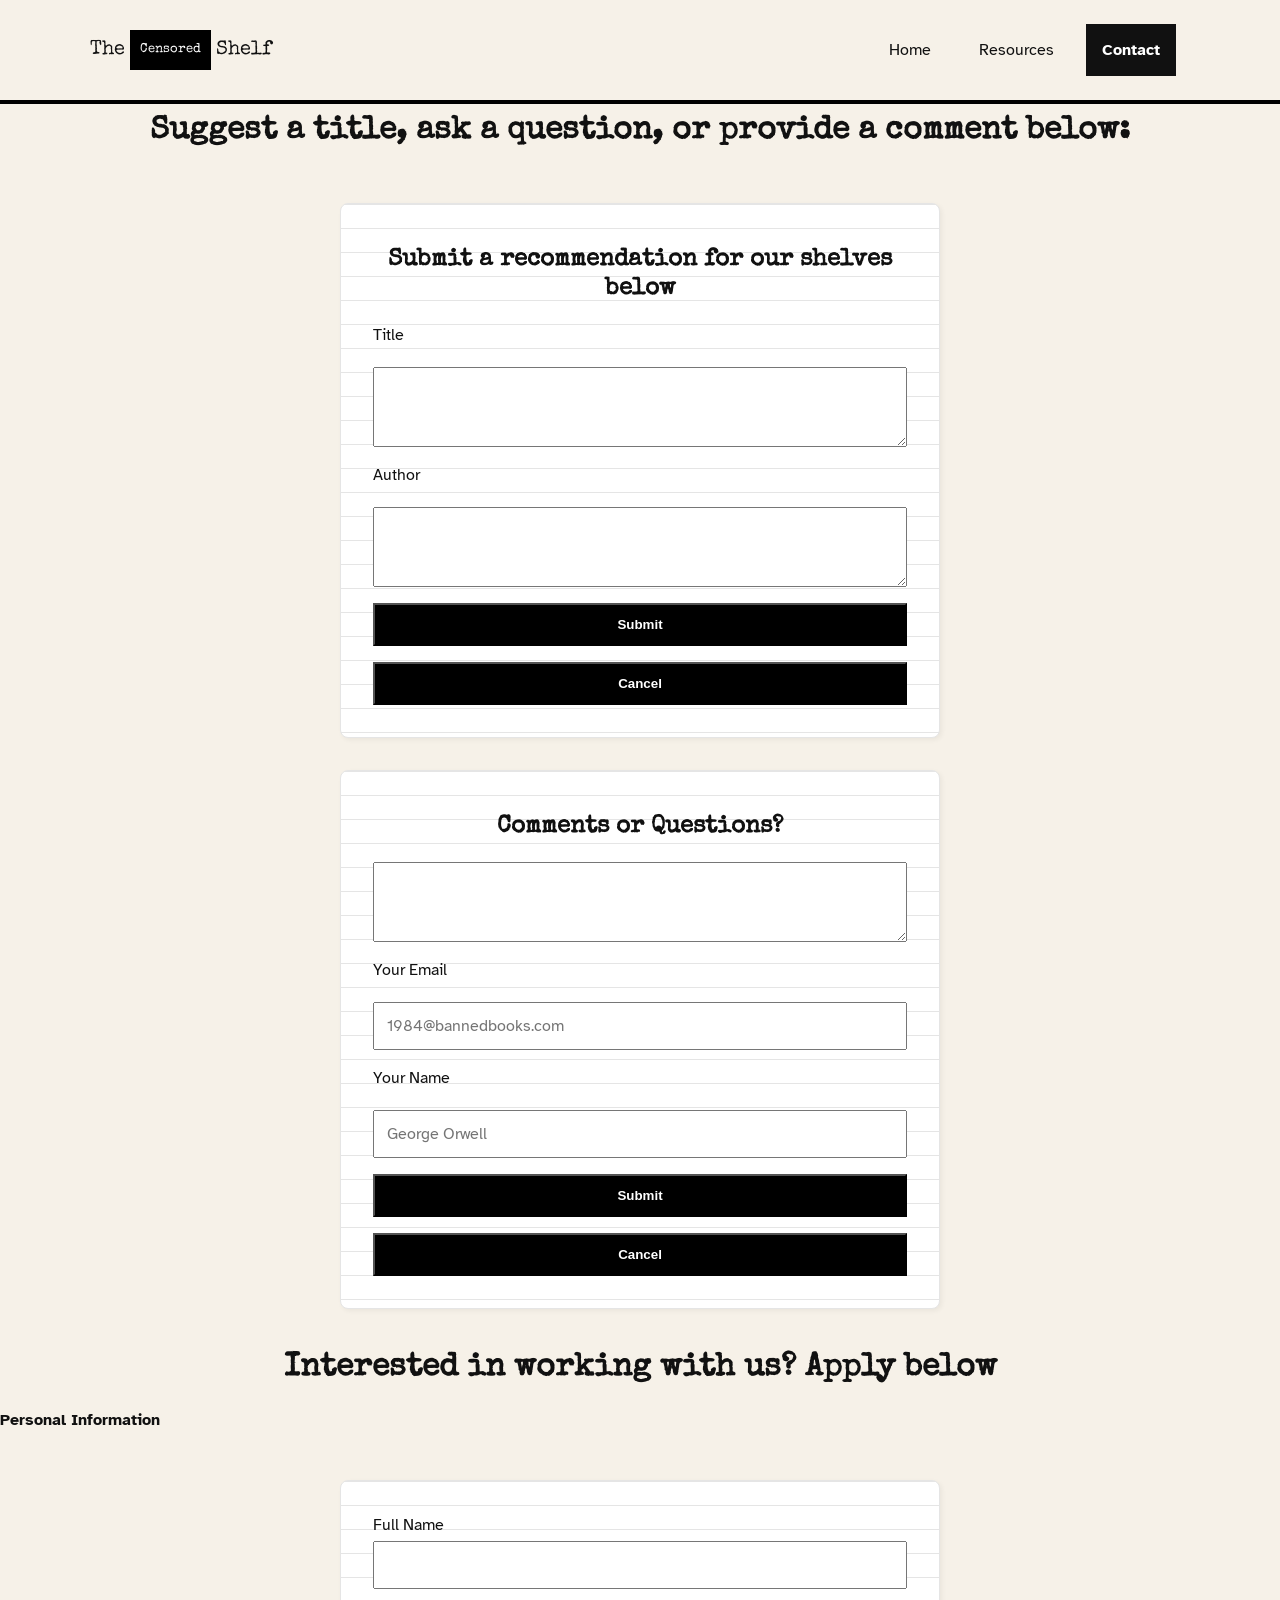
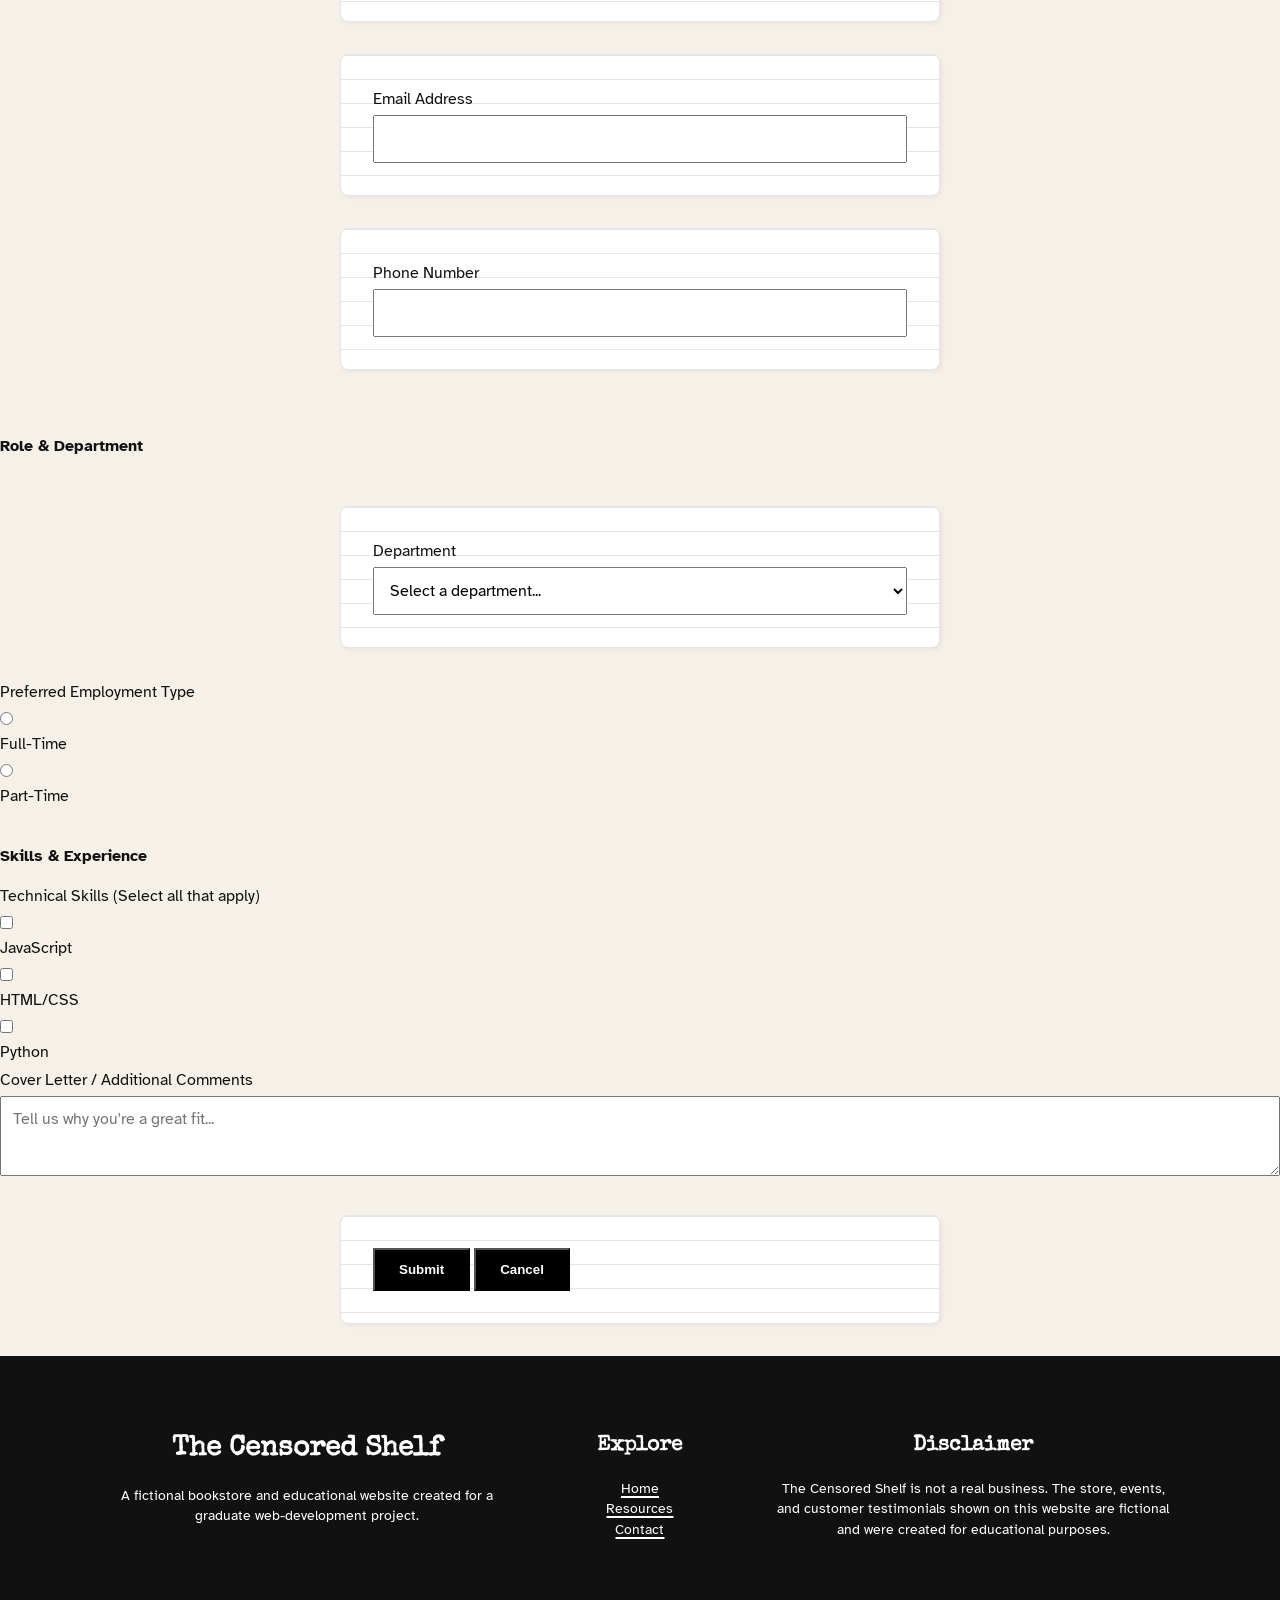
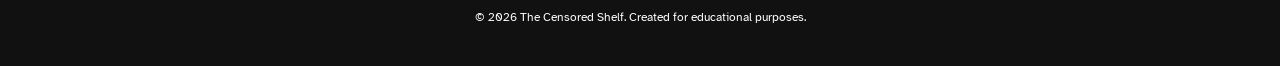
==== commit f3dfb8ea: "Merge branch 'main' into will-resource-page" ====
--- a/contact.html
+++ b/contact.html
@@ -21,7 +21,7 @@
 </head>
 
 <body>
-        <!-- Site header -->
+    <!-- Site header -->
     <header class="site-header">
         <div class="header-container">
 
@@ -34,7 +34,7 @@
                 <label for="checkbox-toggle" class="menu-btn"><span class="sr-only">Open navigation menu</span></label>
                 <ul class="navigation-list">
                     <li>
-                        <a class="active-page">Home</a>
+                        <a href="index.html">Home</a>
                     </li>
 
                     <li>
@@ -42,135 +42,126 @@
                     </li>
 
                     <li>
-                        <a href="contact.html">Contact</a>
+                        <a class="active-page">Contact</a>
                     </li>
                 </ul>
             </nav>
 
         </div>
     </header>
-
     <main>
-        <!-- Hero section -->
-        <section class="hero-section">
-            <div class="hero-content">
-                <h1>Contact Us </h1>
+        <h2> Suggest a title, ask a question, or provide a comment below: </h2>
+        <div class="item featured">
+            <h3> Submit a recommendation for our shelves below </h3>
+
+            <form action="submit.html" method="post">
+                <label for="comments"> Title </label>
+                <textarea id="comments" placeholder="Suggest a title" required> </textarea>
+
+                <label for="comments"> Author </label>
+                <textarea id="comments" placeholder="Provide the author's name" required> </textarea>
+
+                <button type="submit" class="black-button"> Submit </button>
+                <button type="reset" class="black-button"> Cancel</button>
+            </form>
+        </div>
+
+        <div class="item featured">
+            <h3> Comments or Questions? </h3>
+
+            <form action="submit.html" method="post">
+                <textarea id="comments" placeholder="Provide the author's name" required> </textarea>
+
+                <label for="email"> Your Email </label>
+                <input type="email" id="email" name="email" placeholder="1984@bannedbooks.com" required>
+                <label for="first_name"> Your Name </label>
+                <input type="text" id="first_name" name="first_name" placeholder="George Orwell" required>
+                <button type="submit" class="black-button"> Submit </button>
+                <button type="reset" class="black-button"> Cancel</button>
+            </form>
+        </div>
+        <form action="submit.html" method="post">
+            <h2>Interested in working with us? Apply below </h2>
+            <!-- SECTION 1: Personal Information -->
+            <fieldset>
+                <legend>Personal Information</legend>
+                <div class="item featured">
+                    <label for="full-name">Full Name</label>
+                    <input type="text" id="full-name" name="user_name" required>
+                </div>
+
+                <div class="item featured">
+                    <label for="email">Email Address</label>
+                    <input type="email" id="email" name="user_email" required>
+                </div>
+
+                <div class="item featured">
+                    <label for="phone">Phone Number</label>
+                    <input type="tel" id="phone" name="user_phone">
+                </div>
+            </fieldset>
+
+            <!-- SECTION 2: Role Preferences -->
+            <fieldset>
+                <legend>Role & Department</legend>
+                <div class="item featured">
+                    <label for="department">Department</label>
+                    <select id="department" name="user_dept" required>
+                        <option value="" disabled selected>Select a department...</option>
+                        <option value="buying">Book Buying</option>
+                        <option value="sales">Customer Service </option>
+                        <option value="web"> Website Development </option>
+                        <option value="community">Community Outreach </option>
+                    </select>
+                </div>
+
+
+
+                <div class="form-group">
+                    <label>Preferred Employment Type</label>
+                    <div class="radio-group">
+                        <input type="radio" id="ft" name="job_type" value="full-time">
+                        <label for="ft">Full-Time</label>
+
+                        <input type="radio" id="pt" name="job_type" value="part-time">
+                        <label for="pt">Part-Time</label>
+                    </div>
+                </div>
+                </div>
+            </fieldset>
+
+            <!-- SECTION 3: Qualifications -->
+            <fieldset>
+                <legend>Skills & Experience</legend>
+                <div class="form-group">
+                    <label>Technical Skills (Select all that apply)</label>
+                    <div class="checkbox-group">
+                        <input type="checkbox" id="js" name="skills" value="javascript">
+                        <label for="js">JavaScript</label>
+
+                        <input type="checkbox" id="html" name="skills" value="html">
+                        <label for="html">HTML/CSS</label>
+
+                        <input type="checkbox" id="py" name="skills" value="python">
+                        <label for="py">Python</label>
+                    </div>
+                </div>
+
+                <div class="iteam featured">
+                    <label for="cover_letter">Cover Letter / Additional Comments</label>
+                    <textarea id="cover_letter" name="user_comments" rows="6"
+                        placeholder="Tell us why you're a great fit..."></textarea>
+                </div>
+            </fieldset>
+
+            <!-- Submission -->
+            <div class="item featured">
+                <button type="submit" class="black-button"> Submit </button>
+                <button type="reset" class="black-button"> Cancel</button>
             </div>
-        </section>
-        <!--Recommendation section -->
-        
-      <section class="recommendation-section" id="recommend-titles">
-    <div class="item-featured">
-        <h3>Comments or Questions?</h3>
-
-        <form action="submit.html" method="post">
-
-            <label for="submission">
-                Suggest a title, ask a question, or provide a comment below:
-            </label>
-
-            <select id="submission" name="submission_type" required>
-                <option value="" disabled selected>Select an option</option>
-                <option value="suggestion">Suggest a book for us to carry</option>
-                <option value="comment">Leave a comment</option>
-                <option value="question">Ask us a question</option>
-            </select>
-
-            <textarea id="message" name="message"
-                placeholder="Type your suggestion, question, or comment here"
-                rows="5" required></textarea>
-
-            <label for="email">Your Email</label>
-            <input type="email" id="email" name="email"
-                placeholder="1984@bannedbooks.com" required>
-
-            <label for="first_name">Your Name</label>
-            <input type="text" id="first_name" name="first_name"
-                placeholder="George Orwell" required>
-
-            <button type="submit" class="black-button">Submit</button>
-            <button type="reset" class="black-button">Cancel</button>
-
         </form>
-    </div>
-</section>
-
-<!--Job application section-->
-  <section class="job-application" id="application">
-
-    <h2>Interested in working with us? Apply below </h2>
-    <div class="item-featured">
-            <form action="submit.html" method="post">
-  <!-- SECTION 1: Personal Information -->
-  <fieldset>
-    <legend>Personal Information</legend>
-      <label for="full-name">Full Name</label>
-      <input type="text" id="full-name" name="user_name" required>
- 
-      <label for="job-email">Email Address</label>
-      <input type="email" id="job-email" name="user_email" required>
-  
-
-      <label for="phone">Phone Number</label>
-      <input type="tel" id="phone" name="user_phone">
-
-  </fieldset>
-
-  <!-- SECTION 2: Role Preferences -->
-  <fieldset>
-    <legend>Role & Department</legend>
-      <label for="department">Department</label>
-      <select id="department" name="user_dept" required>
-        <option value="" disabled selected>Select a department...</option>
-        <option value="buying">Book Buying</option>
-        <option value="sales">Customer Service </option>
-        <option value="web"> Website Development </option>
-        <option value="community">Community Outreach </option>
-      </select>
-    </fieldset>
-
-
-    <fieldset>
-      <legend>Preferred Employment Type</legend>
-        <div class="radio-option">
-            <input type="radio" id="ft" name="job_type" value="full-time">
-            <label for="ft">Full-Time</label>
-        </div>
-        <div class="radio-option">
-            <input type="radio" id="pt" name="job_type" value="part-time">
-            <label for="pt">Part-Time</label>
-        </div>
-  </fieldset>
-
-  <!-- SECTION 3: Qualifications -->
-    <fieldset>
-    <legend>Skills & Experience</legend>
-      <p>Technical Skills (Select all that apply)</p>
-        <div class="checkbox-option">
-            <input type="checkbox" id="js" name="skills" value="javascript">
-            <label for="js">JavaScript</label>
-        </div>
-        <div class="checkbox-option">
-            <input type="checkbox" id="html" name="skills" value="html">
-            <label for="html">HTML/CSS</label>
-        </div>
-        <div class="checkbox-option">
-            <input type="checkbox" id="py" name="skills" value="python">
-            <label for="py">Python</label>
-        </div>
-         
-
-      <label for="cover_letter">Cover Letter / Additional Comments</label>
-      <textarea id="cover_letter" name="user_comments" rows="6" placeholder="Tell us why you're a great fit..."></textarea>
-  </fieldset>
-
-  <!-- Submission -->
-    <button type ="submit" class="black-button"> Submit </button>
-    <button type ="reset" class="black-button"> Cancel</button>
-</form>
-</section>
-
- </main>
+
+    </main>
     <!-- Site footer -->
     <footer class="site-footer">
         <div class="footer-container">
@@ -237,4 +228,4 @@
 
 </body>
 
-</html>
+</html>
--- a/css/styles.css
+++ b/css/styles.css
@@ -148,6 +148,12 @@
     color: var(--white-text);
 }
 
+.primary-button:visited,
+.secondary-button:visited,
+.black-button:visited {
+    color: var(--white-text);
+}
+
 /* Redaction Decor */
 
 .redacted {
@@ -505,6 +511,11 @@
     margin-top: 20px;
 }
 
+.resource-feature {
+    background-color: var(--red-light);
+    padding: 20px;
+}
+
 .contact-banner {
     background-color: var(--link);
     color: var(--white-text);
@@ -518,7 +529,7 @@
 
 /* Form */
 
-.item-featured, .form-group, .radio-group, .checkbox-group {
+.item.featured {
     max-width: 600px;
     margin: 2rem auto;
     padding: 2rem;
@@ -533,11 +544,11 @@
     line-height: 1.5rem;
 }
 
-.item-featured form{
+.item.featured form {
     display: flex;
     flex-direction: column;
     gap: 1rem;
-    
+
 }
 
 label {
@@ -545,14 +556,14 @@
     margin-bottom: .25em;
 }
 
-.item-featured input,
+.item.featured input,
 select,
 textarea {
     width: 100%;
     font-family: inherit;
     font-size: inherit;
     padding: 0.75em;
-    
+
 }
 
 textarea {
@@ -568,7 +579,7 @@
 }
 
 form-group {
-      max-width: 600px;
+    max-width: 600px;
     margin: 2rem auto;
     padding: 2rem;
     border-radius: 8px;
@@ -587,28 +598,6 @@
     margin-bottom: 1rem;
 }
 
-
-.radio-option,
-.checkbox-option {
-    display: flex;
-    align-items: center;
-    gap: 0.5rem;
-    margin-bottom: 0.75rem;
-}
-
-.radio-option input,
-.checkbox-option input {
-    width: auto !important;
-    flex: none;
-    margin: 0;
-}
-
-.radio-option label,
-.checkbox-option label {
-    display: inline !important;
-    margin: 0;
-}
-
 /* Footer Section */
 
 footer {
@@ -647,16 +636,7 @@
 /* Transform for screens bigger than 768px */
 
 @media only screen and (min-width: 768px) {
-    .book-grid {
-        display: grid;
-        grid-template-columns: repeat(2, 1fr);
-        grid-template-rows: auto;
-    }
-}
-
-/* Transform for screens bigger than 1024px */
-
-@media only screen and (min-width: 1024px) {
+
     .menu-btn {
         display: none;
     }
@@ -723,12 +703,10 @@
 
     .book-grid {
         display: grid;
-        grid-template-columns: repeat(3, 1fr);
+        grid-template-columns: repeat(2, 1fr);
         grid-template-rows: auto;
     }
 
-    .event-grid,
-    .testimonial-grid,
     .resource-grid {
         display: grid;
         grid-template-columns: repeat(3, 1fr);
@@ -740,4 +718,24 @@
     .footer-container {
         grid-template-columns: 2fr 1fr 2fr;
     }
+}
+
+/* Transform for screens bigger than 1024px */
+
+@media only screen and (min-width: 1024px) {
+
+    .book-grid {
+        display: grid;
+        grid-template-columns: repeat(3, 1fr);
+        grid-template-rows: auto;
+    }
+
+    .event-grid,
+    .testimonial-grid {
+        display: grid;
+        grid-template-columns: repeat(3, 1fr);
+        grid-template-rows: auto;
+        gap: 20px;
+        margin-bottom: 20px;
+    }
 }
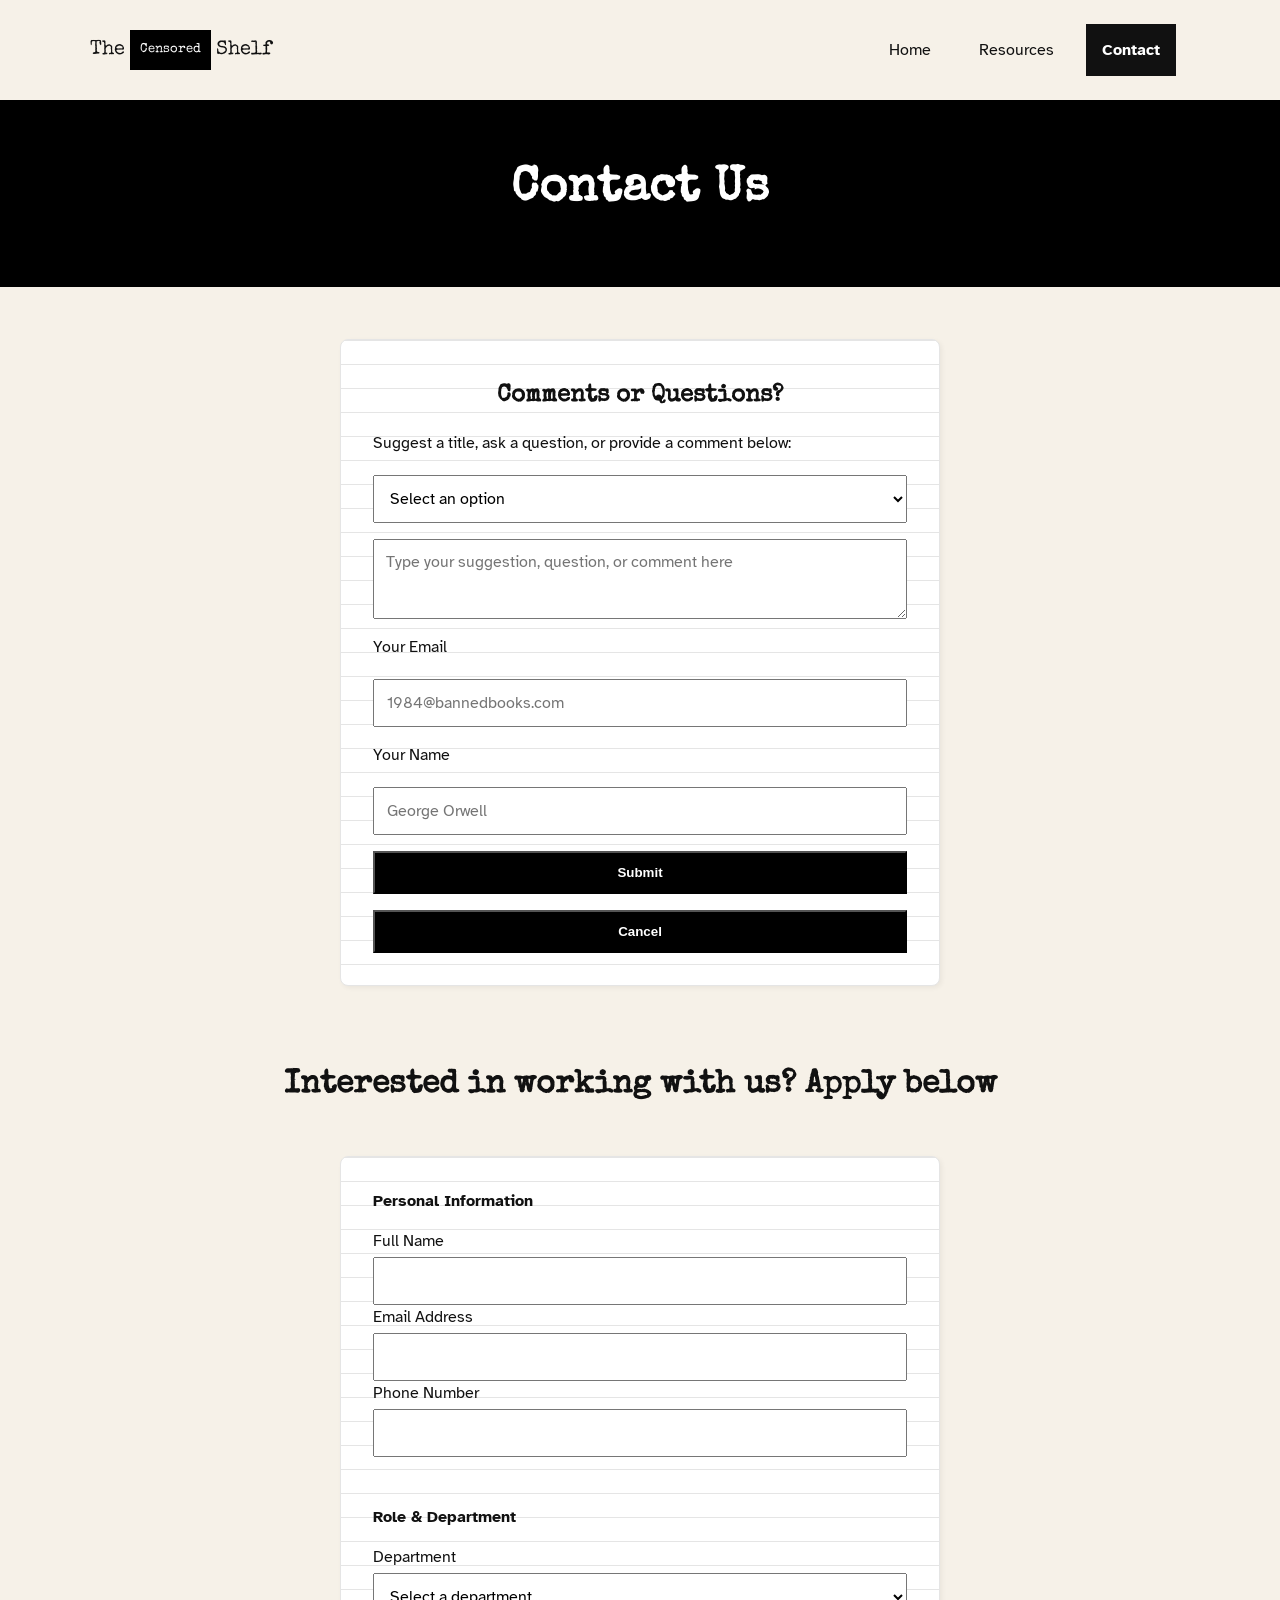
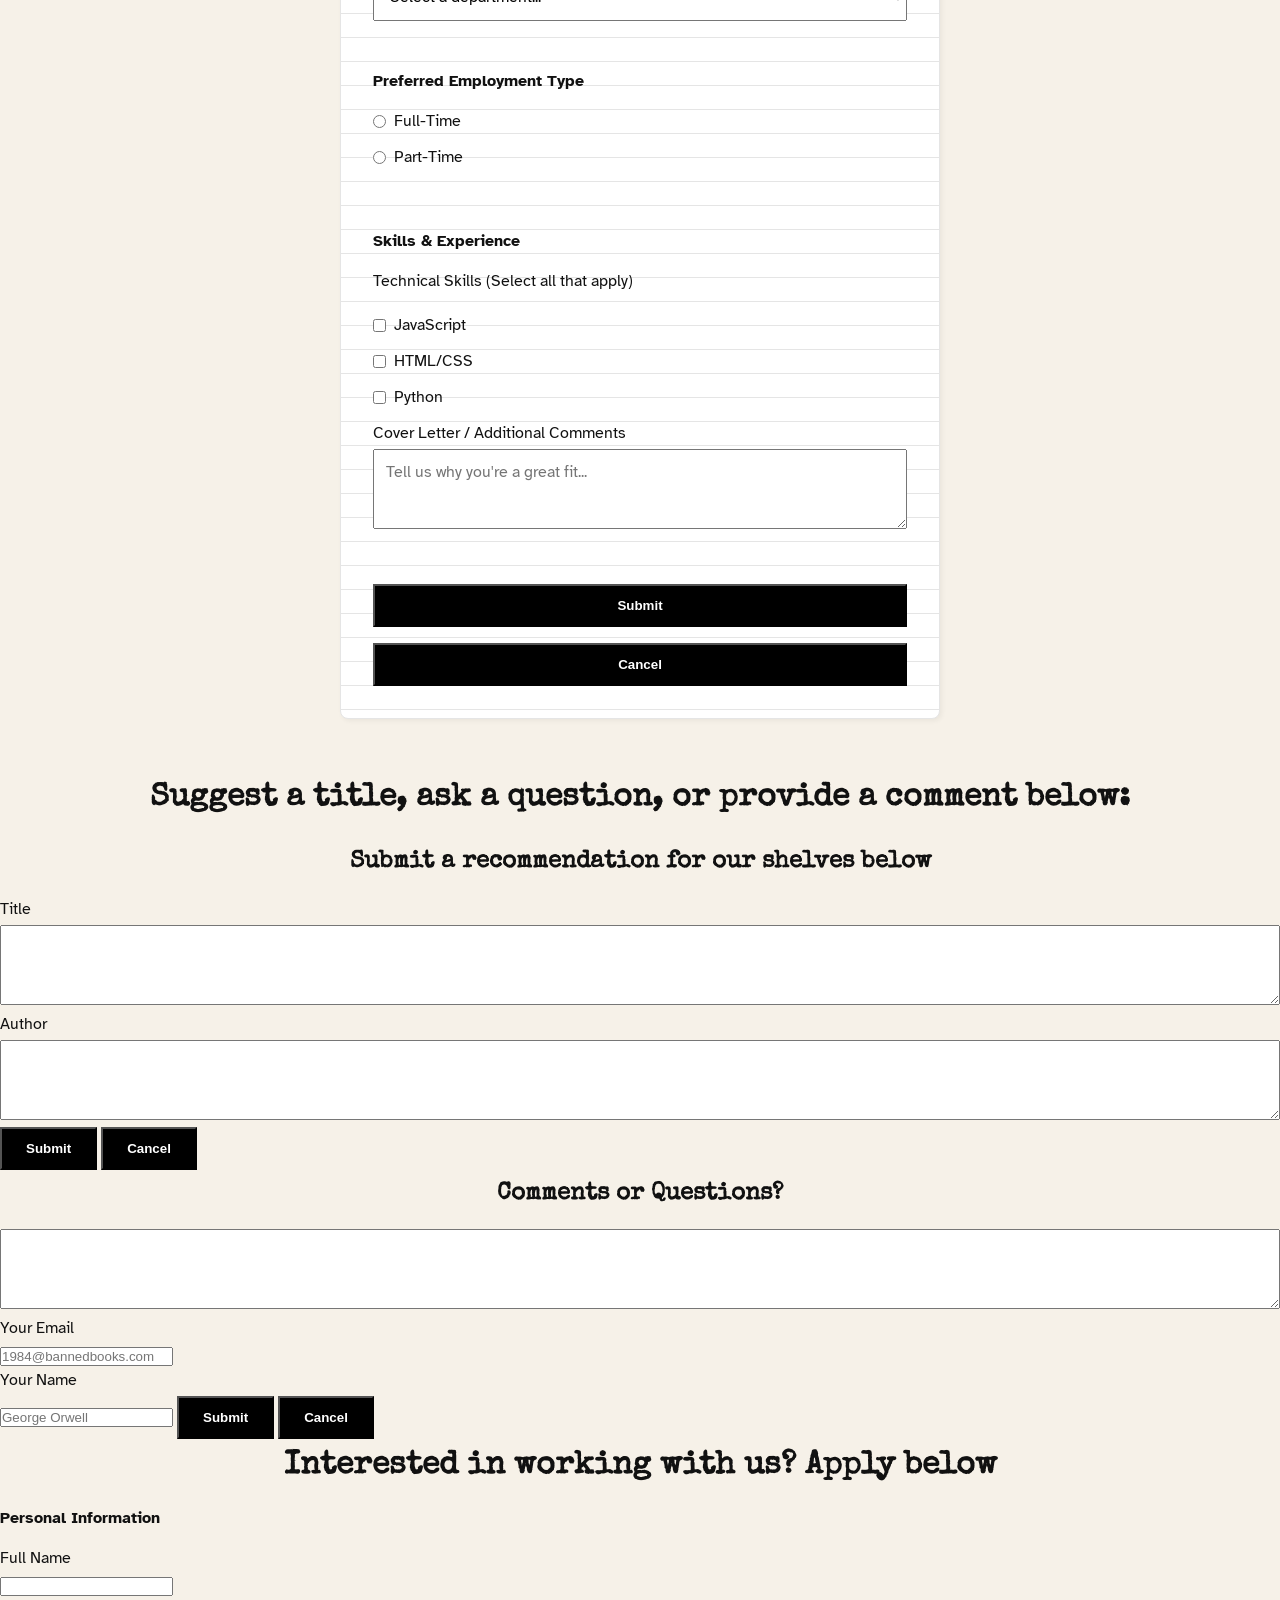
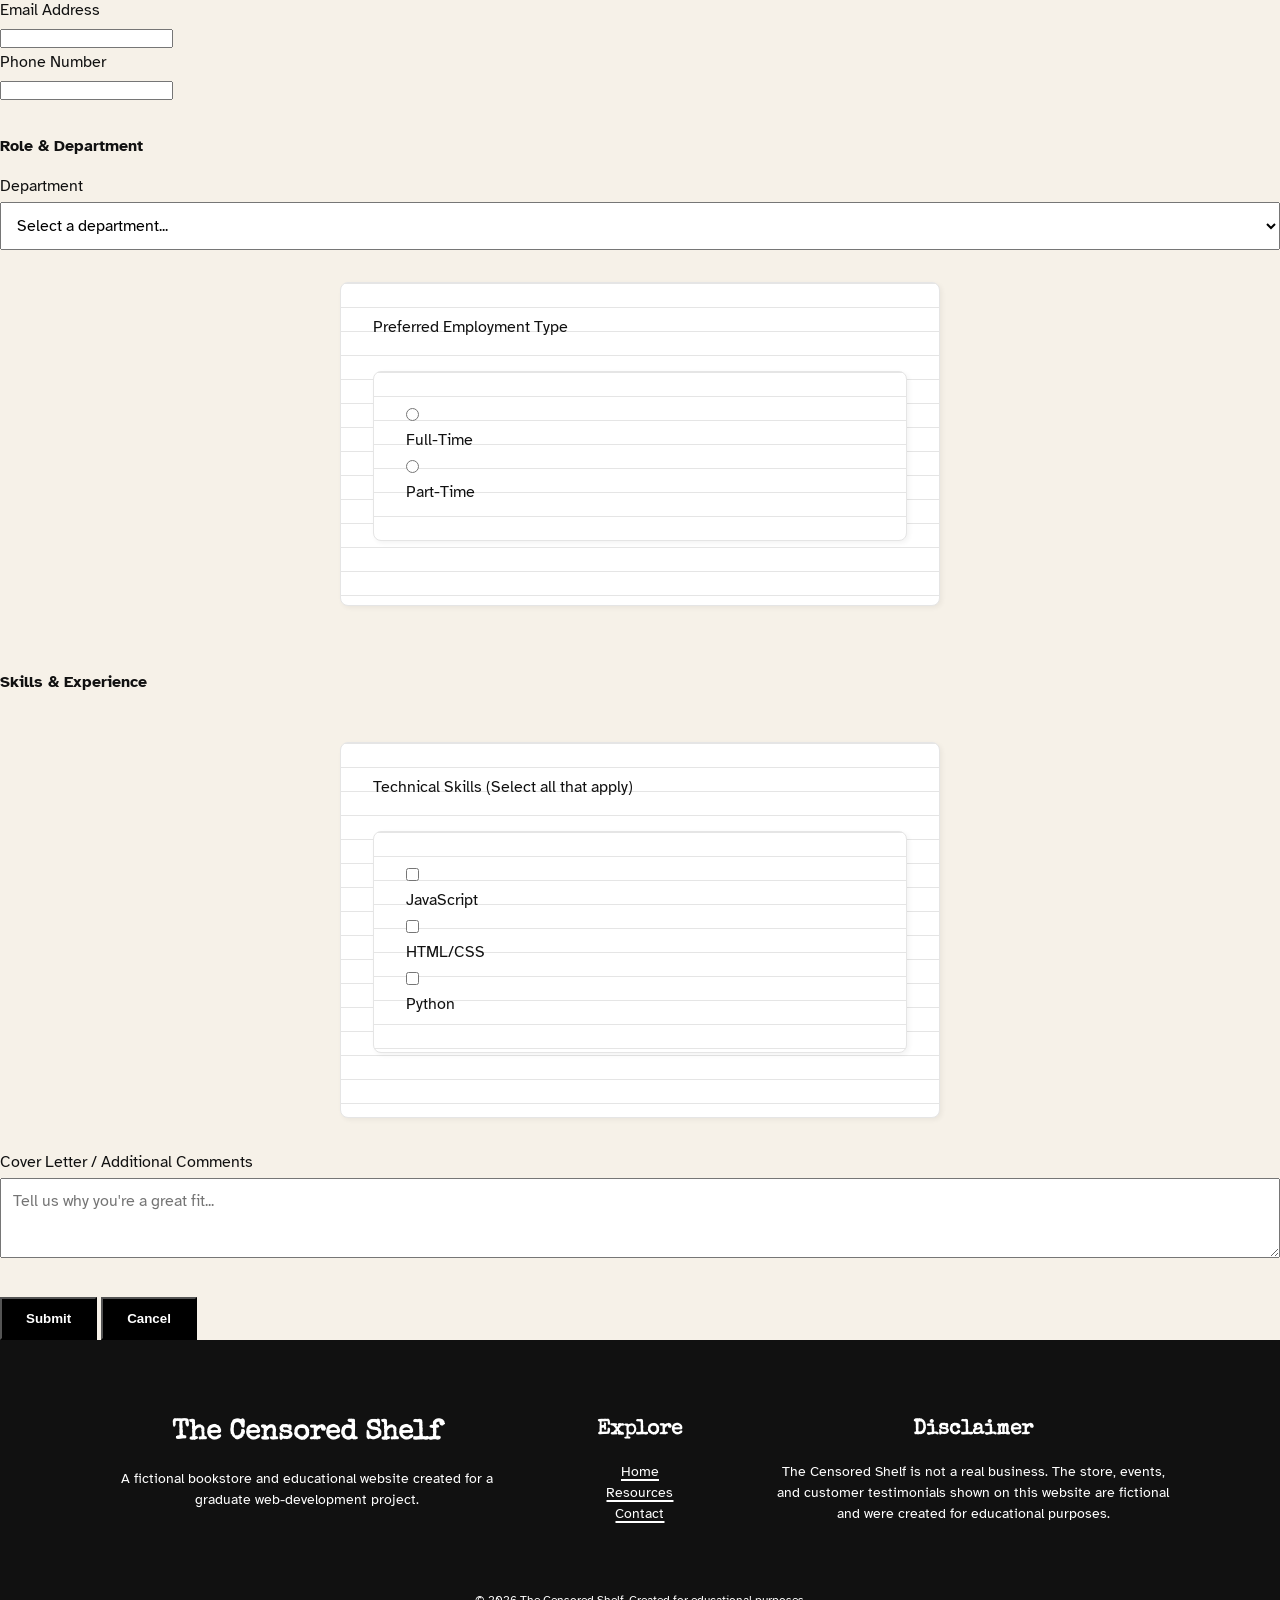
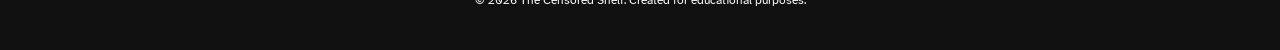
==== commit e7783f46: "Merge branch 'main' into lucy-contacts-page" ====
--- a/contact.html
+++ b/contact.html
@@ -49,7 +49,128 @@
 
         </div>
     </header>
+
     <main>
+        <!-- Hero section -->
+        <section class="hero-section">
+            <div class="hero-content">
+                <h1>Contact Us </h1>
+            </div>
+        </section>
+        <!--Recommendation section -->
+    
+      <section class="recommendation-section" id="recommend-titles">
+    <div class="item-featured">
+        <h3>Comments or Questions?</h3>
+
+        <form action="submit.html" method="post">
+
+            <label for="submission">
+                Suggest a title, ask a question, or provide a comment below:
+            </label>
+
+            <select id="submission" name="submission_type" required>
+                <option value="" disabled selected>Select an option</option>
+                <option value="suggestion">Suggest a book for us to carry</option>
+                <option value="comment">Leave a comment</option>
+                <option value="question">Ask us a question</option>
+            </select>
+
+            <textarea id="message" name="message"
+                placeholder="Type your suggestion, question, or comment here"
+                rows="5" required></textarea>
+
+            <label for="email">Your Email</label>
+            <input type="email" id="email" name="email"
+                placeholder="1984@bannedbooks.com" required>
+
+            <label for="first_name">Your Name</label>
+            <input type="text" id="first_name" name="first_name"
+                placeholder="George Orwell" required>
+
+            <button type="submit" class="black-button">Submit</button>
+            <button type="reset" class="black-button">Cancel</button>
+
+        </form>
+    </div>
+</section>
+
+<!--Job application section-->
+  <section class="job-application" id="application">
+
+    <h2>Interested in working with us? Apply below </h2>
+    <div class="item-featured">
+            <form action="submit.html" method="post">
+  <!-- SECTION 1: Personal Information -->
+  <fieldset>
+    <legend>Personal Information</legend>
+      <label for="full-name">Full Name</label>
+      <input type="text" id="full-name" name="user_name" required>
+ 
+      <label for="job-email">Email Address</label>
+      <input type="email" id="job-email" name="user_email" required>
+  
+
+      <label for="phone">Phone Number</label>
+      <input type="tel" id="phone" name="user_phone">
+
+  </fieldset>
+
+  <!-- SECTION 2: Role Preferences -->
+  <fieldset>
+    <legend>Role & Department</legend>
+      <label for="department">Department</label>
+      <select id="department" name="user_dept" required>
+        <option value="" disabled selected>Select a department...</option>
+        <option value="buying">Book Buying</option>
+        <option value="sales">Customer Service </option>
+        <option value="web"> Website Development </option>
+        <option value="community">Community Outreach </option>
+      </select>
+    </fieldset>
+
+
+    <fieldset>
+      <legend>Preferred Employment Type</legend>
+        <div class="radio-option">
+            <input type="radio" id="ft" name="job_type" value="full-time">
+            <label for="ft">Full-Time</label>
+        </div>
+        <div class="radio-option">
+            <input type="radio" id="pt" name="job_type" value="part-time">
+            <label for="pt">Part-Time</label>
+        </div>
+  </fieldset>
+
+  <!-- SECTION 3: Qualifications -->
+    <fieldset>
+    <legend>Skills & Experience</legend>
+      <p>Technical Skills (Select all that apply)</p>
+        <div class="checkbox-option">
+            <input type="checkbox" id="js" name="skills" value="javascript">
+            <label for="js">JavaScript</label>
+        </div>
+        <div class="checkbox-option">
+            <input type="checkbox" id="html" name="skills" value="html">
+            <label for="html">HTML/CSS</label>
+        </div>
+        <div class="checkbox-option">
+            <input type="checkbox" id="py" name="skills" value="python">
+            <label for="py">Python</label>
+        </div>
+         
+
+      <label for="cover_letter">Cover Letter / Additional Comments</label>
+      <textarea id="cover_letter" name="user_comments" rows="6" placeholder="Tell us why you're a great fit..."></textarea>
+  </fieldset>
+
+  <!-- Submission -->
+    <button type ="submit" class="black-button"> Submit </button>
+    <button type ="reset" class="black-button"> Cancel</button>
+</form>
+</section>
+
+ </main>
         <h2> Suggest a title, ask a question, or provide a comment below: </h2>
         <div class="item featured">
             <h3> Submit a recommendation for our shelves below </h3>
--- a/css/styles.css
+++ b/css/styles.css
@@ -529,7 +529,7 @@
 
 /* Form */
 
-.item.featured {
+.item-featured, .form-group, .radio-group, .checkbox-group {
     max-width: 600px;
     margin: 2rem auto;
     padding: 2rem;
@@ -544,7 +544,7 @@
     line-height: 1.5rem;
 }
 
-.item.featured form {
+.item-featured form{
     display: flex;
     flex-direction: column;
     gap: 1rem;
@@ -556,7 +556,7 @@
     margin-bottom: .25em;
 }
 
-.item.featured input,
+.item-featured input,
 select,
 textarea {
     width: 100%;
@@ -598,6 +598,28 @@
     margin-bottom: 1rem;
 }
 
+
+.radio-option,
+.checkbox-option {
+    display: flex;
+    align-items: center;
+    gap: 0.5rem;
+    margin-bottom: 0.75rem;
+}
+
+.radio-option input,
+.checkbox-option input {
+    width: auto !important;
+    flex: none;
+    margin: 0;
+}
+
+.radio-option label,
+.checkbox-option label {
+    display: inline !important;
+    margin: 0;
+}
+
 /* Footer Section */
 
 footer {
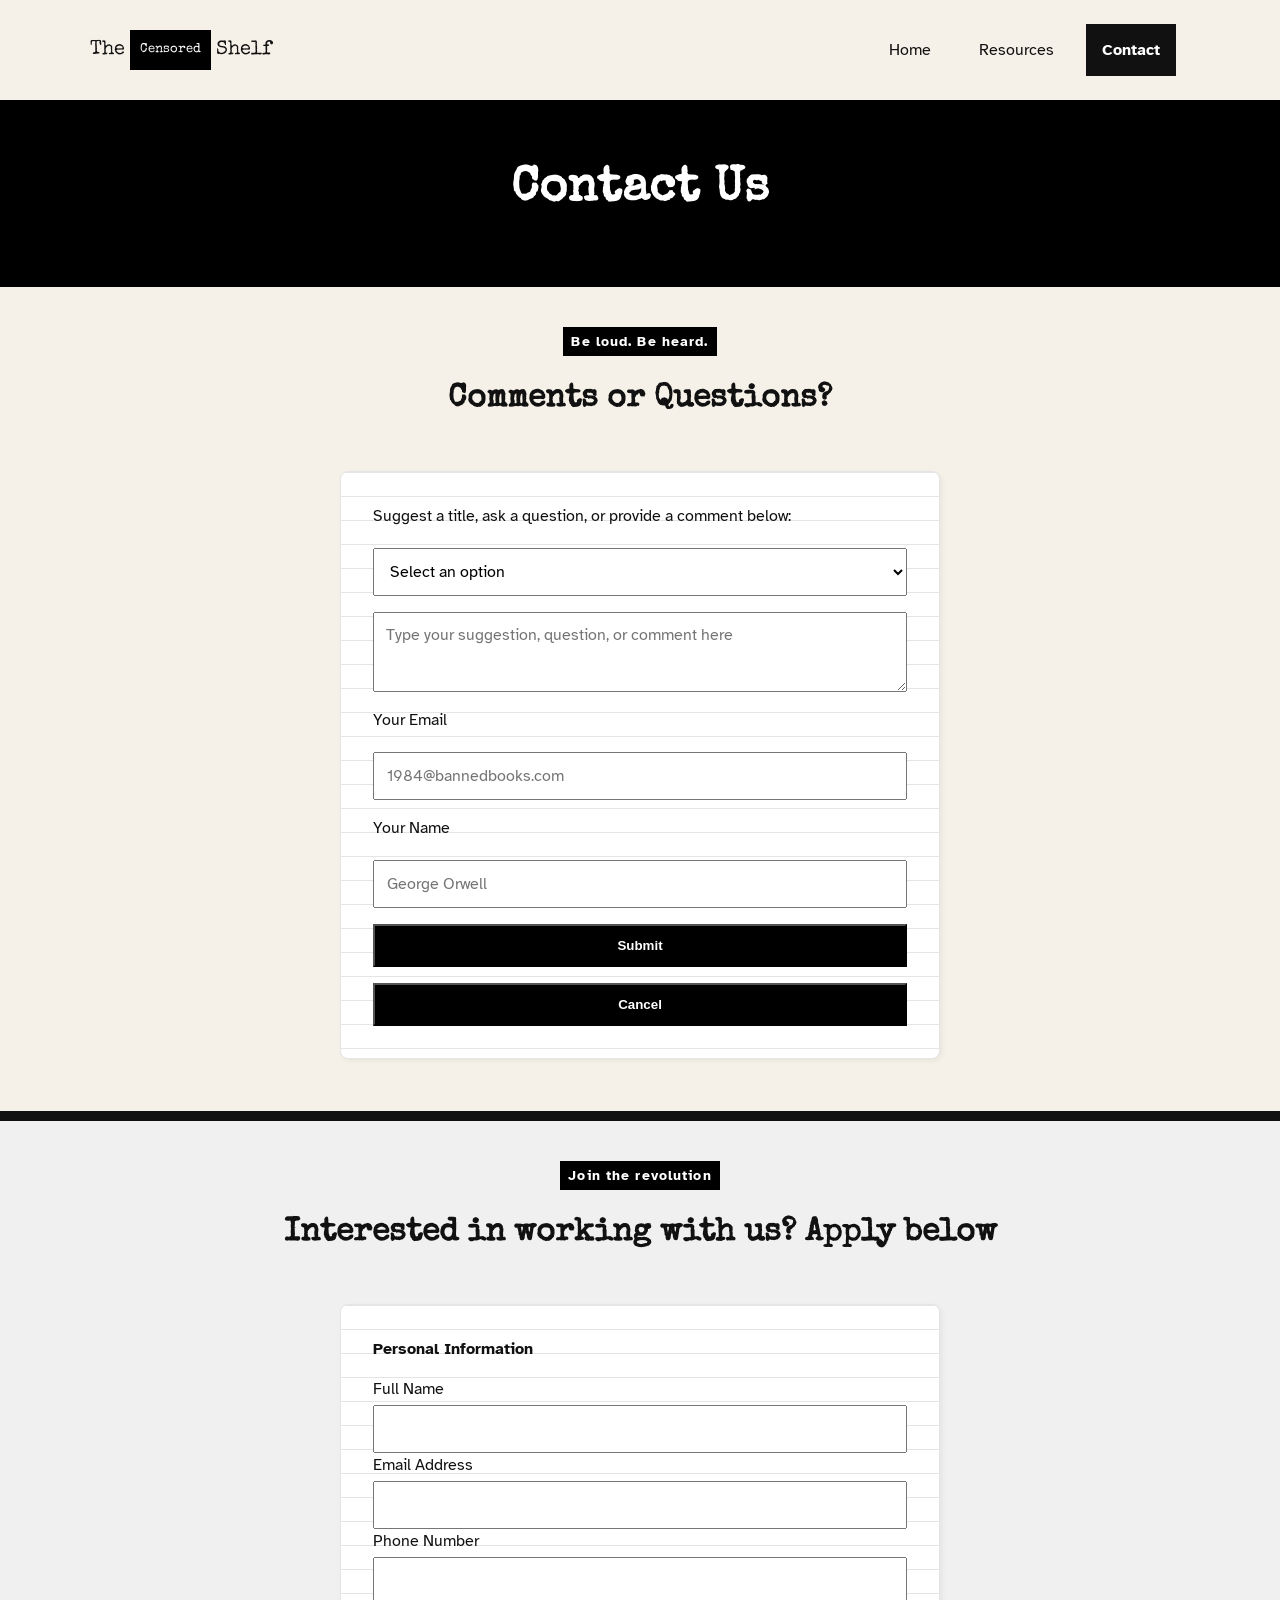
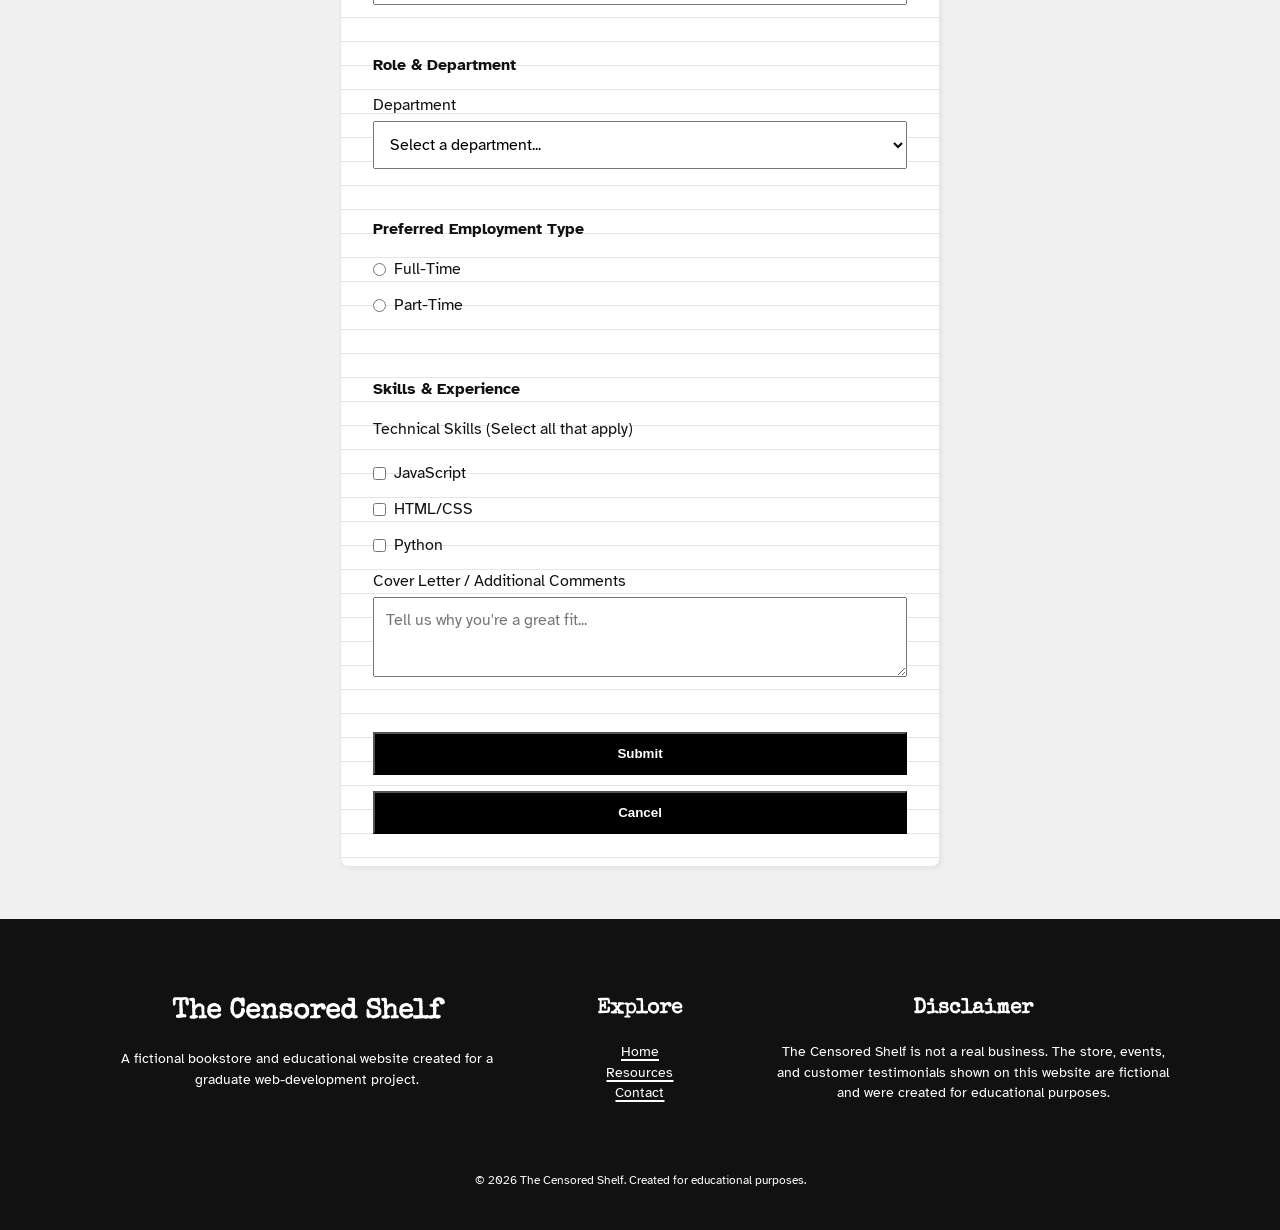
==== commit 790f69f2: "Tweaks for Continuity -Adjusted page titles -Added heading labels to Contact forms -Deleted Contact " ====
--- a/contact.html
+++ b/contact.html
@@ -9,7 +9,7 @@
     <meta name="description"
         content="The Censored Shelf is a fictional bookstore and educational resource focused on banned and challenged books.">
 
-    <title>The Censored Shelf | Home</title>
+    <title>Contact Us | The Censored Shelf</title>
 
     <link rel="preconnect" href="https://fonts.googleapis.com">
     <link rel="preconnect" href="https://fonts.gstatic.com" crossorigin>
@@ -58,231 +58,132 @@
             </div>
         </section>
         <!--Recommendation section -->
-    
-      <section class="recommendation-section" id="recommend-titles">
-    <div class="item-featured">
-        <h3>Comments or Questions?</h3>
-
-        <form action="submit.html" method="post">
-
-            <label for="submission">
-                Suggest a title, ask a question, or provide a comment below:
-            </label>
-
-            <select id="submission" name="submission_type" required>
-                <option value="" disabled selected>Select an option</option>
-                <option value="suggestion">Suggest a book for us to carry</option>
-                <option value="comment">Leave a comment</option>
-                <option value="question">Ask us a question</option>
-            </select>
-
-            <textarea id="message" name="message"
-                placeholder="Type your suggestion, question, or comment here"
-                rows="5" required></textarea>
-
-            <label for="email">Your Email</label>
-            <input type="email" id="email" name="email"
-                placeholder="1984@bannedbooks.com" required>
-
-            <label for="first_name">Your Name</label>
-            <input type="text" id="first_name" name="first_name"
-                placeholder="George Orwell" required>
-
-            <button type="submit" class="black-button">Submit</button>
-            <button type="reset" class="black-button">Cancel</button>
-
-        </form>
-    </div>
-</section>
-
-<!--Job application section-->
-  <section class="job-application" id="application">
-
-    <h2>Interested in working with us? Apply below </h2>
-    <div class="item-featured">
-            <form action="submit.html" method="post">
-  <!-- SECTION 1: Personal Information -->
-  <fieldset>
-    <legend>Personal Information</legend>
-      <label for="full-name">Full Name</label>
-      <input type="text" id="full-name" name="user_name" required>
- 
-      <label for="job-email">Email Address</label>
-      <input type="email" id="job-email" name="user_email" required>
-  
-
-      <label for="phone">Phone Number</label>
-      <input type="tel" id="phone" name="user_phone">
-
-  </fieldset>
-
-  <!-- SECTION 2: Role Preferences -->
-  <fieldset>
-    <legend>Role & Department</legend>
-      <label for="department">Department</label>
-      <select id="department" name="user_dept" required>
-        <option value="" disabled selected>Select a department...</option>
-        <option value="buying">Book Buying</option>
-        <option value="sales">Customer Service </option>
-        <option value="web"> Website Development </option>
-        <option value="community">Community Outreach </option>
-      </select>
-    </fieldset>
-
-
-    <fieldset>
-      <legend>Preferred Employment Type</legend>
-        <div class="radio-option">
-            <input type="radio" id="ft" name="job_type" value="full-time">
-            <label for="ft">Full-Time</label>
-        </div>
-        <div class="radio-option">
-            <input type="radio" id="pt" name="job_type" value="part-time">
-            <label for="pt">Part-Time</label>
-        </div>
-  </fieldset>
-
-  <!-- SECTION 3: Qualifications -->
-    <fieldset>
-    <legend>Skills & Experience</legend>
-      <p>Technical Skills (Select all that apply)</p>
-        <div class="checkbox-option">
-            <input type="checkbox" id="js" name="skills" value="javascript">
-            <label for="js">JavaScript</label>
-        </div>
-        <div class="checkbox-option">
-            <input type="checkbox" id="html" name="skills" value="html">
-            <label for="html">HTML/CSS</label>
-        </div>
-        <div class="checkbox-option">
-            <input type="checkbox" id="py" name="skills" value="python">
-            <label for="py">Python</label>
-        </div>
-         
-
-      <label for="cover_letter">Cover Letter / Additional Comments</label>
-      <textarea id="cover_letter" name="user_comments" rows="6" placeholder="Tell us why you're a great fit..."></textarea>
-  </fieldset>
-
-  <!-- Submission -->
-    <button type ="submit" class="black-button"> Submit </button>
-    <button type ="reset" class="black-button"> Cancel</button>
-</form>
-</section>
-
- </main>
-        <h2> Suggest a title, ask a question, or provide a comment below: </h2>
-        <div class="item featured">
-            <h3> Submit a recommendation for our shelves below </h3>
-
-            <form action="submit.html" method="post">
-                <label for="comments"> Title </label>
-                <textarea id="comments" placeholder="Suggest a title" required> </textarea>
-
-                <label for="comments"> Author </label>
-                <textarea id="comments" placeholder="Provide the author's name" required> </textarea>
-
-                <button type="submit" class="black-button"> Submit </button>
-                <button type="reset" class="black-button"> Cancel</button>
-            </form>
-        </div>
-
-        <div class="item featured">
-            <h3> Comments or Questions? </h3>
-
-            <form action="submit.html" method="post">
-                <textarea id="comments" placeholder="Provide the author's name" required> </textarea>
-
-                <label for="email"> Your Email </label>
-                <input type="email" id="email" name="email" placeholder="1984@bannedbooks.com" required>
-                <label for="first_name"> Your Name </label>
-                <input type="text" id="first_name" name="first_name" placeholder="George Orwell" required>
-                <button type="submit" class="black-button"> Submit </button>
-                <button type="reset" class="black-button"> Cancel</button>
-            </form>
-        </div>
-        <form action="submit.html" method="post">
-            <h2>Interested in working with us? Apply below </h2>
-            <!-- SECTION 1: Personal Information -->
-            <fieldset>
-                <legend>Personal Information</legend>
-                <div class="item featured">
-                    <label for="full-name">Full Name</label>
-                    <input type="text" id="full-name" name="user_name" required>
-                </div>
-
-                <div class="item featured">
-                    <label for="email">Email Address</label>
-                    <input type="email" id="email" name="user_email" required>
-                </div>
-
-                <div class="item featured">
-                    <label for="phone">Phone Number</label>
-                    <input type="tel" id="phone" name="user_phone">
-                </div>
-            </fieldset>
-
-            <!-- SECTION 2: Role Preferences -->
-            <fieldset>
-                <legend>Role & Department</legend>
-                <div class="item featured">
-                    <label for="department">Department</label>
-                    <select id="department" name="user_dept" required>
-                        <option value="" disabled selected>Select a department...</option>
-                        <option value="buying">Book Buying</option>
-                        <option value="sales">Customer Service </option>
-                        <option value="web"> Website Development </option>
-                        <option value="community">Community Outreach </option>
-                    </select>
-                </div>
-
-
-
-                <div class="form-group">
-                    <label>Preferred Employment Type</label>
-                    <div class="radio-group">
-                        <input type="radio" id="ft" name="job_type" value="full-time">
-                        <label for="ft">Full-Time</label>
-
-                        <input type="radio" id="pt" name="job_type" value="part-time">
-                        <label for="pt">Part-Time</label>
-                    </div>
-                </div>
-                </div>
-            </fieldset>
-
-            <!-- SECTION 3: Qualifications -->
-            <fieldset>
-                <legend>Skills & Experience</legend>
-                <div class="form-group">
-                    <label>Technical Skills (Select all that apply)</label>
-                    <div class="checkbox-group">
-                        <input type="checkbox" id="js" name="skills" value="javascript">
-                        <label for="js">JavaScript</label>
-
-                        <input type="checkbox" id="html" name="skills" value="html">
-                        <label for="html">HTML/CSS</label>
-
-                        <input type="checkbox" id="py" name="skills" value="python">
-                        <label for="py">Python</label>
-                    </div>
-                </div>
-
-                <div class="iteam featured">
-                    <label for="cover_letter">Cover Letter / Additional Comments</label>
-                    <textarea id="cover_letter" name="user_comments" rows="6"
-                        placeholder="Tell us why you're a great fit..."></textarea>
-                </div>
-            </fieldset>
-
-            <!-- Submission -->
-            <div class="item featured">
-                <button type="submit" class="black-button"> Submit </button>
-                <button type="reset" class="black-button"> Cancel</button>
-            </div>
-        </form>
+
+        <section class="recommendation-section" id="recommend-titles">
+            <div class="section-container">
+                <div class="section-heading">
+                    <p class="section-label">
+                        Be loud. Be heard.
+                    </p>
+
+                    <h2>Comments or Questions?</h2>
+                </div>
+                <div class="item-featured">
+
+
+                    <form action="submit.html" method="post">
+
+                        <label for="submission">
+                            Suggest a title, ask a question, or provide a comment below:
+                        </label>
+
+                        <select id="submission" name="submission_type" required>
+                            <option value="" disabled selected>Select an option</option>
+                            <option value="suggestion">Suggest a book for us to carry</option>
+                            <option value="comment">Leave a comment</option>
+                            <option value="question">Ask us a question</option>
+                        </select>
+
+                        <textarea id="message" name="message"
+                            placeholder="Type your suggestion, question, or comment here" rows="5" required></textarea>
+
+                        <label for="email">Your Email</label>
+                        <input type="email" id="email" name="email" placeholder="1984@bannedbooks.com" required>
+
+                        <label for="first_name">Your Name</label>
+                        <input type="text" id="first_name" name="first_name" placeholder="George Orwell" required>
+
+                        <button type="submit" class="black-button">Submit</button>
+                        <button type="reset" class="black-button">Cancel</button>
+
+                    </form>
+                </div>
+            </div>
+        </section>
+
+        <!--Job application section-->
+        <section class="job-application" id="application">
+            <div class="section-container">
+                <div class="section-heading">
+                    <p class="section-label">Join the revolution </p>
+                    <h2>Interested in working with us? Apply below</h2>
+                </div>
+                <div class="item-featured">
+                    <form action="submit.html" method="post">
+                        <!-- SECTION 1: Personal Information -->
+                        <fieldset>
+                            <legend>Personal Information</legend>
+                            <label for="full-name">Full Name</label>
+                            <input type="text" id="full-name" name="user_name" required>
+
+                            <label for="job-email">Email Address</label>
+                            <input type="email" id="job-email" name="user_email" required>
+
+
+                            <label for="phone">Phone Number</label>
+                            <input type="tel" id="phone" name="user_phone">
+
+                        </fieldset>
+
+                        <!-- SECTION 2: Role Preferences -->
+                        <fieldset>
+                            <legend>Role & Department</legend>
+                            <label for="department">Department</label>
+                            <select id="department" name="user_dept" required>
+                                <option value="" disabled selected>Select a department...</option>
+                                <option value="buying">Book Buying</option>
+                                <option value="sales">Customer Service </option>
+                                <option value="web"> Website Development </option>
+                                <option value="community">Community Outreach </option>
+                            </select>
+                        </fieldset>
+
+
+                        <fieldset>
+                            <legend>Preferred Employment Type</legend>
+                            <div class="radio-option">
+                                <input type="radio" id="ft" name="job_type" value="full-time">
+                                <label for="ft">Full-Time</label>
+                            </div>
+                            <div class="radio-option">
+                                <input type="radio" id="pt" name="job_type" value="part-time">
+                                <label for="pt">Part-Time</label>
+                            </div>
+                        </fieldset>
+
+                        <!-- SECTION 3: Qualifications -->
+                        <fieldset>
+                            <legend>Skills & Experience</legend>
+                            <p>Technical Skills (Select all that apply)</p>
+                            <div class="checkbox-option">
+                                <input type="checkbox" id="js" name="skills" value="javascript">
+                                <label for="js">JavaScript</label>
+                            </div>
+                            <div class="checkbox-option">
+                                <input type="checkbox" id="html" name="skills" value="html">
+                                <label for="html">HTML/CSS</label>
+                            </div>
+                            <div class="checkbox-option">
+                                <input type="checkbox" id="py" name="skills" value="python">
+                                <label for="py">Python</label>
+                            </div>
+
+
+                            <label for="cover_letter">Cover Letter / Additional Comments</label>
+                            <textarea id="cover_letter" name="user_comments" rows="6"
+                                placeholder="Tell us why you're a great fit..."></textarea>
+                        </fieldset>
+
+                        <!-- Submission -->
+                        <button type="submit" class="black-button"> Submit </button>
+                        <button type="reset" class="black-button"> Cancel</button>
+                    </form>
+                </div>
+            </div>
+        </section>
 
     </main>
+
     <!-- Site footer -->
     <footer class="site-footer">
         <div class="footer-container">
@@ -335,18 +236,6 @@
         </div>
     </footer>
 
-
-    <!--
-        David can add the JavaScript file here after creating it.
-
-        Expected filename:
-        js/script.js
-
-        Uncomment the line below once the file exists.
-    -->
-
-    <script src="js/script.js"></script>
-
 </body>
 
 </html>
--- a/css/styles.css
+++ b/css/styles.css
@@ -470,7 +470,8 @@
     text-align: center;
 }
 
-.testimonials-section {
+.testimonials-section,
+.job-application {
     background-color: var(--file-gray);
     border-top: 10px solid var(--text);
 }
@@ -482,7 +483,7 @@
     padding: 2rem;
     position: relative;
     box-shadow: rgba(0, 0, 0, 0.05) 2px 2px 5px;
-    margin: 1.5rem;
+    margin: 0;
     background-image: linear-gradient(var(--censored-gray) 1px, transparent 1px);
     background-size: 100% 1.5rem;
     line-height: 1.5rem;
@@ -529,7 +530,10 @@
 
 /* Form */
 
-.item-featured, .form-group, .radio-group, .checkbox-group {
+.item-featured,
+.form-group,
+.radio-group,
+.checkbox-group {
     max-width: 600px;
     margin: 2rem auto;
     padding: 2rem;
@@ -544,7 +548,7 @@
     line-height: 1.5rem;
 }
 
-.item-featured form{
+.item-featured form {
     display: flex;
     flex-direction: column;
     gap: 1rem;
@@ -760,4 +764,8 @@
         gap: 20px;
         margin-bottom: 20px;
     }
+
+    .resource-grid {
+        gap: 20px;
+    }
 }
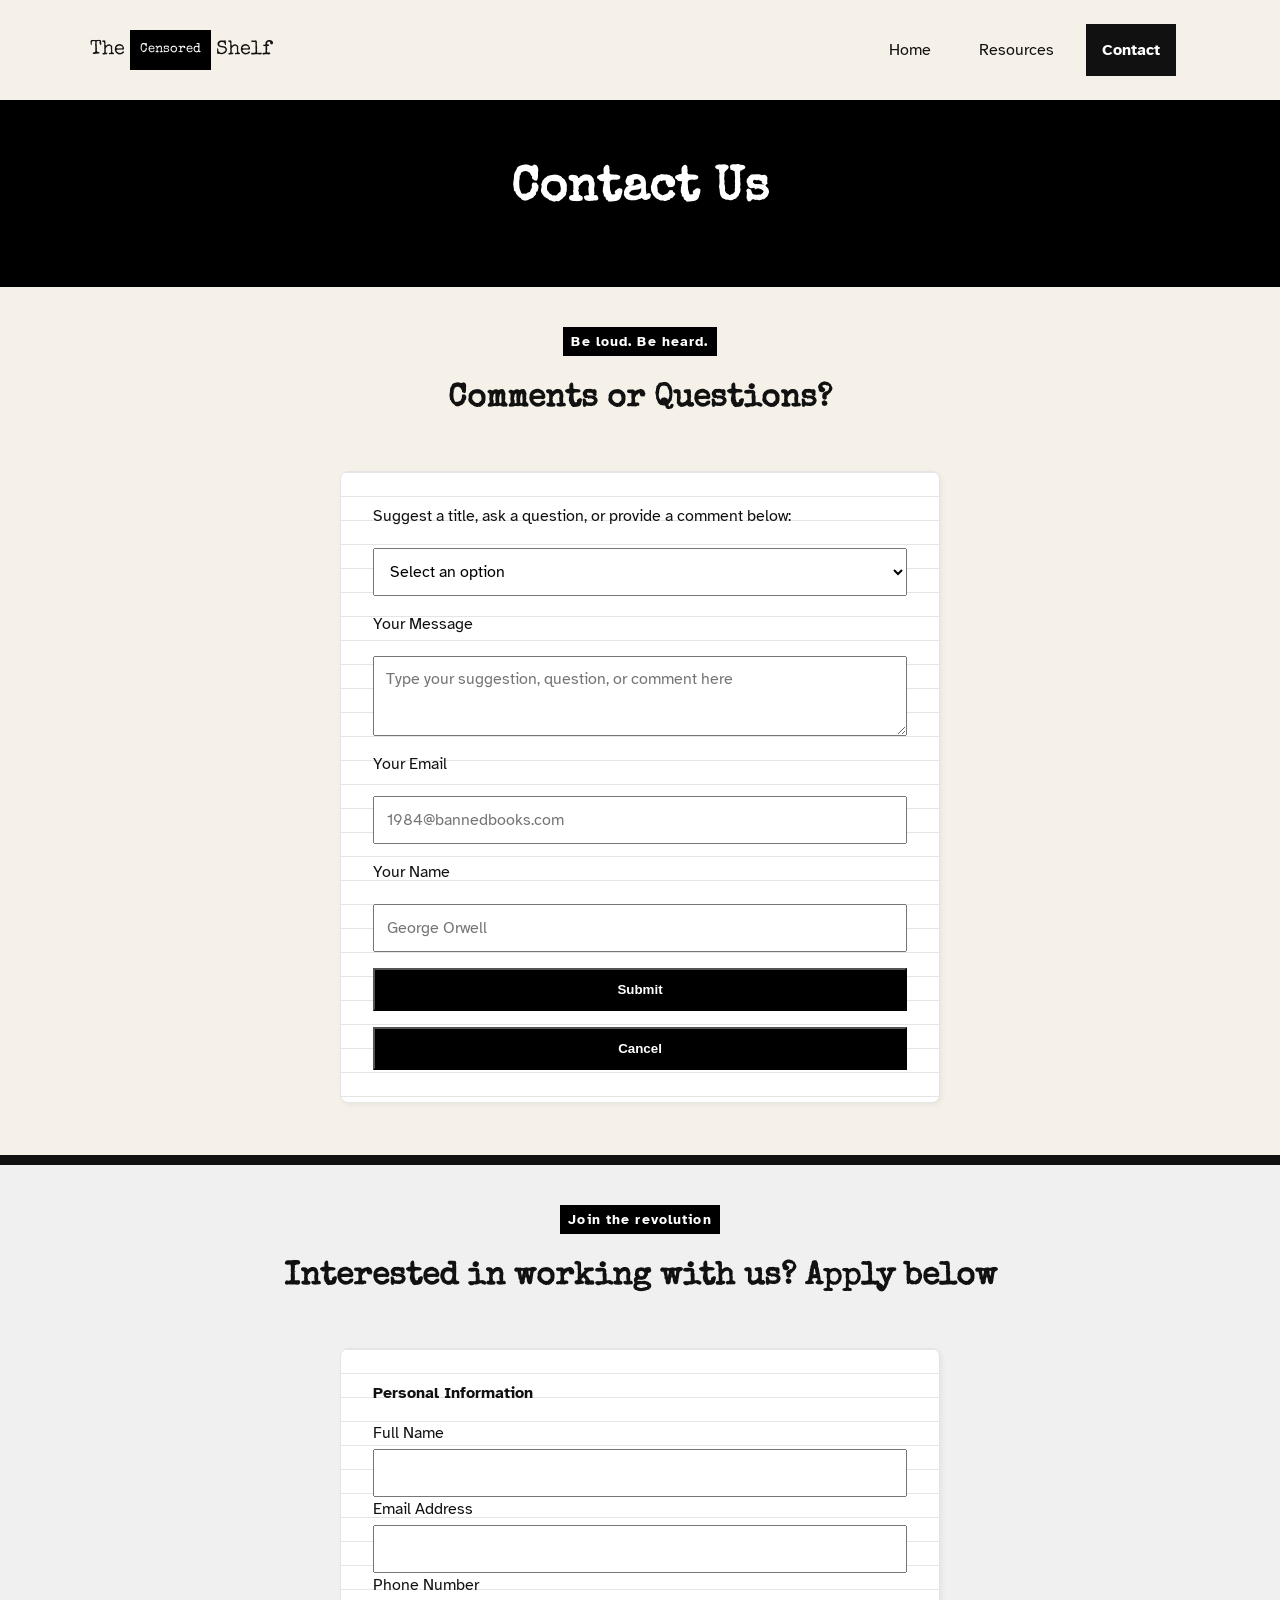
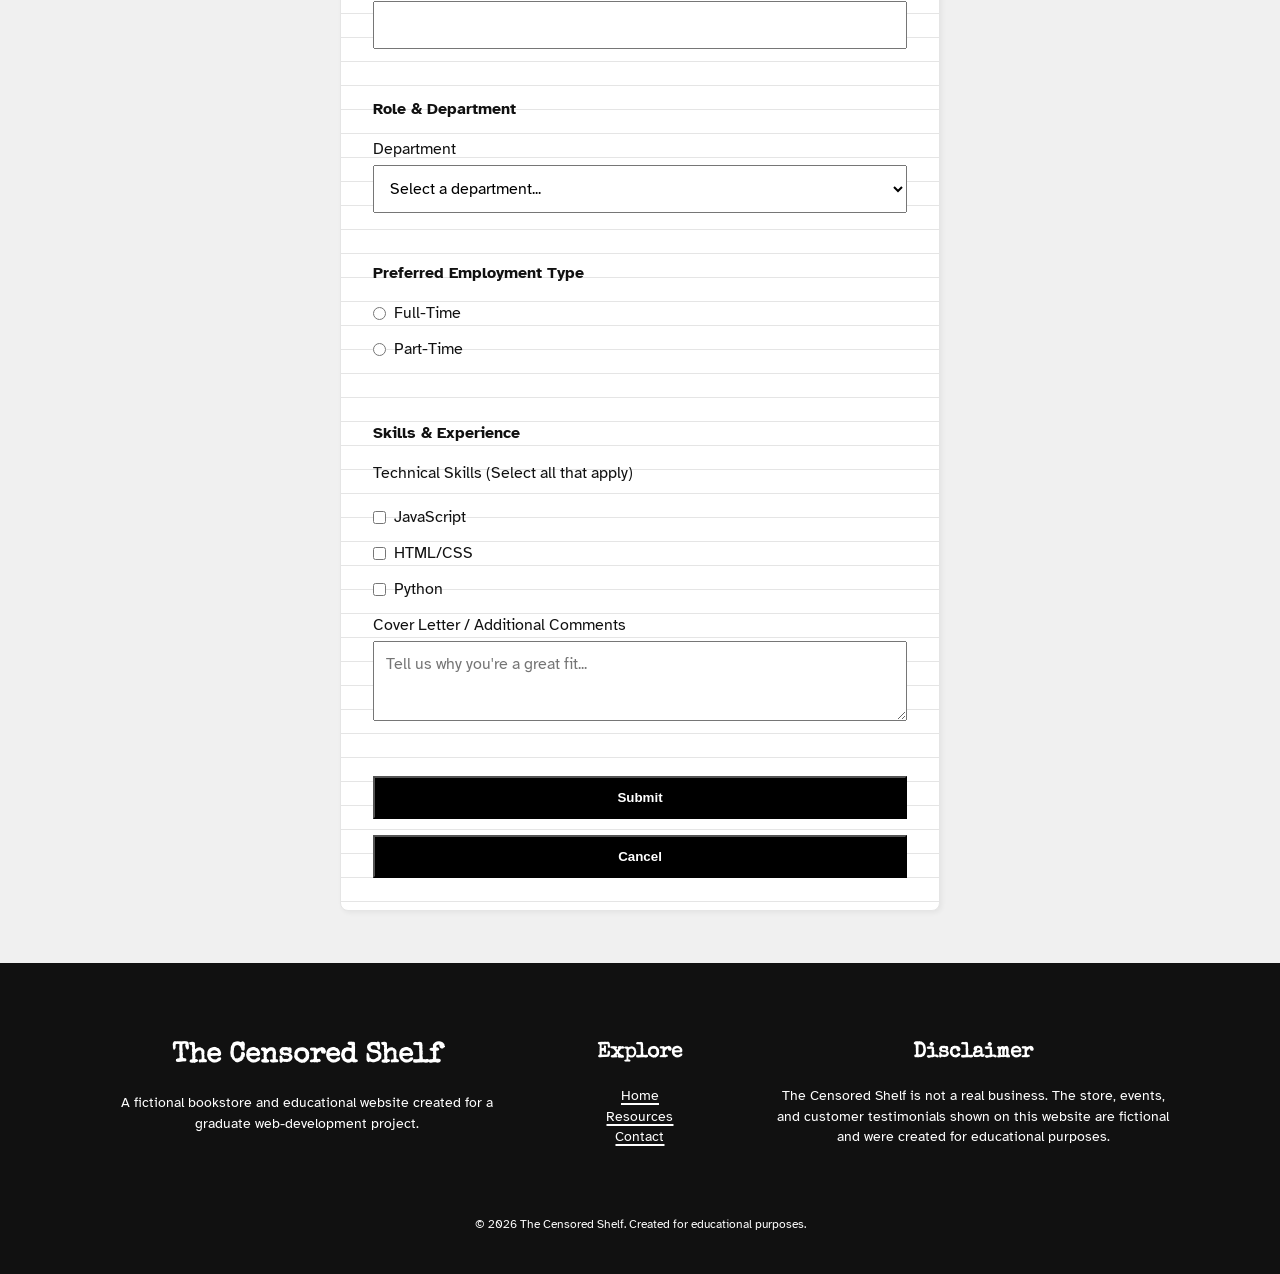
==== commit dacc28f1: "Validation fixes -Missing </div> tag on Resources -Added label to message field on Contact" ====
--- a/contact.html
+++ b/contact.html
@@ -84,6 +84,7 @@
                             <option value="question">Ask us a question</option>
                         </select>
 
+                        <label for="message">Your Message</label>
                         <textarea id="message" name="message"
                             placeholder="Type your suggestion, question, or comment here" rows="5" required></textarea>
 
